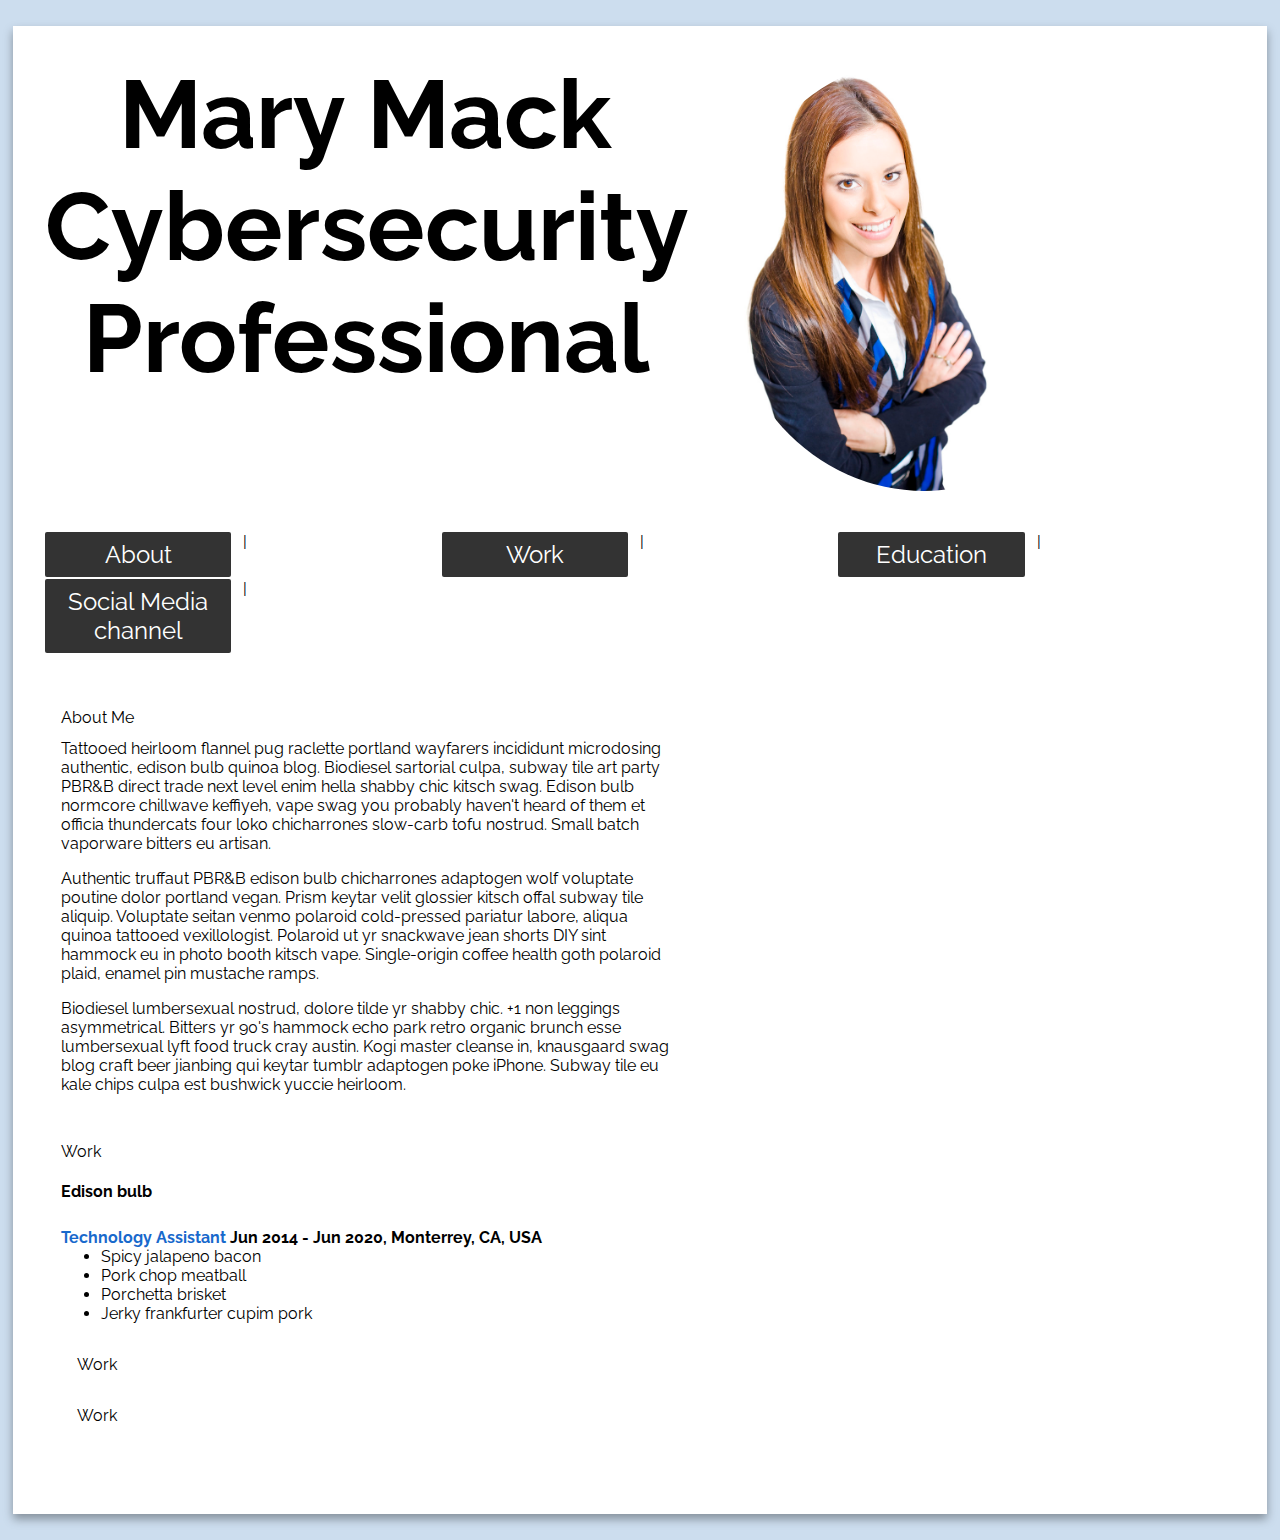
==== responsive-resume/index.html @ 62f8b6e8 "test1" ====
<!DOCTYPE html>
<html lang="en">
    <head>
        <meta charset="utf-8">
        <meta name="viewport" content="width=device-width, initial-scale=1.0">
        <meta name="author" content="Johanna Wood">
        <title>Mary Mack</title>
        <link href="css/main.css" rel="stylesheet" type="text/css">
    </head>
    <body>
      <main>
          <article class="resume">
              <header class="grid-area name">
                <h1>Mary Mack<h1>
                <h1>Cybersecurity Professional<h1>
              </header>
              
               <div class="grid-area photo">
                    <img src="images/classprofile.jpg" alt="business woman headshot">
               </div>
                    
              <nav class="grid-area">
                <a href="#">About</a> |
                <a href="https://github.com">Work</a> |
                <a href="https://cwu.edu">Education</a> |
                <a href="https://youtube.com">Social Media channel</a> |
              </nav>
              <section id="about" class="grid-area about">
                 

            <section id="about" class="grid-area about"
              <h1>About Me</h1>
              <p>Tattooed heirloom flannel pug raclette portland wayfarers incididunt microdosing authentic, edison bulb quinoa blog. Biodiesel sartorial culpa, subway tile art party PBR&B direct trade next level enim hella shabby chic kitsch swag. Edison bulb normcore chillwave keffiyeh, vape swag you probably haven't heard of them et officia thundercats four loko chicharrones slow-carb tofu nostrud. Small batch vaporware bitters eu artisan. </p>
              <p>Authentic truffaut PBR&B edison bulb chicharrones adaptogen wolf voluptate poutine dolor portland vegan. Prism keytar velit glossier kitsch offal subway tile aliquip. Voluptate seitan venmo polaroid cold-pressed pariatur labore, aliqua quinoa tattooed vexillologist. Polaroid ut yr snackwave jean shorts DIY sint hammock eu in photo booth kitsch vape. Single-origin coffee health goth polaroid plaid, enamel pin mustache ramps. </p>
              <p>Biodiesel lumbersexual nostrud, dolore tilde yr shabby chic. +1 non leggings asymmetrical. Bitters yr 90's hammock echo park retro organic brunch esse lumbersexual lyft food truck cray austin. Kogi master cleanse in, knausgaard swag blog craft beer jianbing qui keytar tumblr adaptogen poke iPhone. Subway tile eu kale chips culpa est bushwick yuccie heirloom.</p>

            </section>
            <section id="work" class="grid-area work"
            <h2>Work</h2>
            <article class="work-list">
              <section class="work-list-1">
                <h4>Edison bulb</h4>
                <h5><span>Technology Assistant</span> Jun 2014 - Jun 2020, Monterrey, CA, USA </h5>
<ul>
		<li> Spicy jalapeno bacon </li>
		<li> Pork chop meatball</li>
		<li> Porchetta brisket</li>
		<li> Jerky frankfurter cupim pork </li>
		
          </section>

          <section id="work" class="grid-area work"
          <h3>Work</h3>
        </section>

        <section id="work" class="grid-area work"
        <h3>Work</h3>
      </section>
</html>
---- responsive-resume/css/main.css ----
/* Simple CSS Reset */

@import url('https://fonts.googleapis.com/css2?family=Raleway:wght@100;200;300;400;500;600;700&display=swap" rel="stylesheet">');

* {
    box-sizing: border-box;
}

html {
    
    font-size:16px;
}

body {
    background-color:#cde;
    font-size:1rem;
    font-family: 'Raleway', sans-serif;
    max-width:1600px;
    margin:0;
}

h1 {
    font-size:4.65rem;
    font-family: 'Raleway', sans-serif;
    margin:0;
}

h2 {
    font-size:2.75rem;
    color:#1869cc;
    margin:1% 0;
}

h3 {
    font-family: 'Raleway', sans-serif;
    font-size:1.75rem;
    color:#aaa;
    padding:1rem 0;
    margin:0;
    border-top:1px solid #ddd;
    border-bottom:1px solid #ddd;
}




h5 {
    font-size:1rem;
}

h5 span {
    
    color:#1869cc;
}


 nav {
    grid-area:nav;
    display:grid;
    grid-template-columns: repeat(3, 1fr);
}

nav a {
    font-size:1.35rem;
    padding:.25rem .5rem;
    outline:none;
    background-color:#333;
    color:white;
    margin:0 1% 1% 0;
    border-radius:.125rem;
    text-decoration:none;
    transition:.25s ease;
}

nav a:focus,    
nav a:hover,
nav a:active {
    
    background-color:#1869cc;
    color:#000;
    outline:none;
    transition:.25s ease;
}

.resume {
    padding:1rem;
        background-color:#FFF;
        grid-template-columns: 1fr;
        grid-template-areas:
          "photo"
          "name"
          "nav"
          "about"
          "work"
          "education"
          "skills"
          "service"
          "references"
          "footer";
    }

.grid-area {
    padding: 1rem;
}

.name {
    grid-area: name;
    
}

.photo {
    grid-area: photo;
}

.photo img {
    width:100%;
    max-width: 400px;
    border-radius: 50%;
    background-color: white;
}

.about {
    grid-area: about;
}

p {
    
    margin-top:2%;
}

.strong {
    
    font-weight:700;
    color:#222;
}

.work {
    grid-area: work;
}

.work h5 {
    
    margin-bottom:0;
}
.work ul {
    
    margin-top:0;
}

.skills {
    grid-area: skills;
}

.divider {
    
    color:#aaa;
}

.education {
    grid-area: education;
}

.service {
    grid-area: service;
}

.references {
    
    grid-area:references;
}

.ref-list {

    display:block;
}


.references p {
    
    margin-bottom:0;
    padding:1rem .5rem;
    background-color:#eee;
}

.references h4 {
    
    margin-bottom:0;
}
.references em {
    
    font-weight:400;
}

.references a,
footer a {
    
    color:darkolivegreen
}

.company-name {
    color:#1869cc;
}

footer {
    grid-area: footer;
    margin-top:2rem;
}

@media (min-width:650px) {
    
    .ref-list {
    
    display:grid;
        grid-template-columns:1fr 1fr;
        grid-gap:2%;
    
    }
    
    .ref-1,
    .ref-2,
    .ref-3,
    .ref-4 {
        
        width:90%;
    }
    
    
}

@media (min-width: 800px) {
    
    body {
        
        margin:2% auto;
        width:98%;
    }
    nav {
        grid-template-columns: repeat(6, 1fr);
    }
    
    nav a {
       
        padding:.45rem .5rem;
        margin:0 4% 1% 0;
    }
    
    
    .photo img {
        
        min-width:300px;
    }
  
    .resume {
        display: grid;
        grid-gap: 5px;
        grid-template-columns: 2fr 1fr;
          grid-template-areas:
            "name photo"
            "nav nav"
            "about about"
            "work work"
            "education education"
            "skills skills"
            "service service"
            "references references"
            "footer footer";
        box-shadow: 0 5px 9px 0 rgba(0, 0, 0, 0.35);
    }
    
    .ref-1,
    .ref-2,
    .ref-3,
    .ref-4 {
        
        width:80%;
    }

}

@media (min-width: 900px) {
    
    h1,
    h2 {
        
        text-align:center;
    }
    
    nav a {
        font-size:1.5rem;
         padding:.5rem .75rem;
        margin:0 6% 1% 0
    }
    
    footer {
        
        display:flex;
        justify-content: space-between;
    }
    
    footer p {
        margin-top:0;
    }
    
   
}

@media (min-width:1000px) {
       
    .work-list {
        
        display:grid;
        grid-template-columns:1fr 1fr;
        grid-gap:2%;
    }
    
}

@media (min-width: 1200px) {
    
  .resume {
        grid-template-columns: 1fr 1fr;
        grid-template-areas:
            "name photo"
            "nav nav"
            "about work"
            "skills work"
            "education work"
            "service service"
            "references references"
            "footer footer";
    }
    
    h1 {
        font-size:6rem;
    }
    
    h2 {
        font-size:2.5rem;
    }
    
    nav a {
        
        text-align:center;
    }
    
    .work-list{ 
        display:block;
    }
    
    .ref-list {
        
        grid-template-columns:repeat(4, 1fr);
    }
    
    .ref-1,
    .ref-2,
    .ref-3,
    .ref-4 {
        
        width:auto;
    }
}

@media (min-width:1400px) {
    
    h1 {
        
        font-size:7rem;
    }
    
    h2 {
        font-size:3.5rem;
    }
    
    .resume { 
        grid-template-columns:2fr 1fr; 
        grid-template-areas:
            "name photo"
            "nav nav"
            "about work"
            "skills work"
            "education work"
            "service work"
            "references references"
            "footer footer";    
    }
    
    .about,
    .skills,
    .education,
    .service {
        
        margin-right:10%;
    }
    
    .ref-list {
        
        flex-direction: column;
    }
    
    nav a {
        
        padding:.75rem 1rem;
    }
}
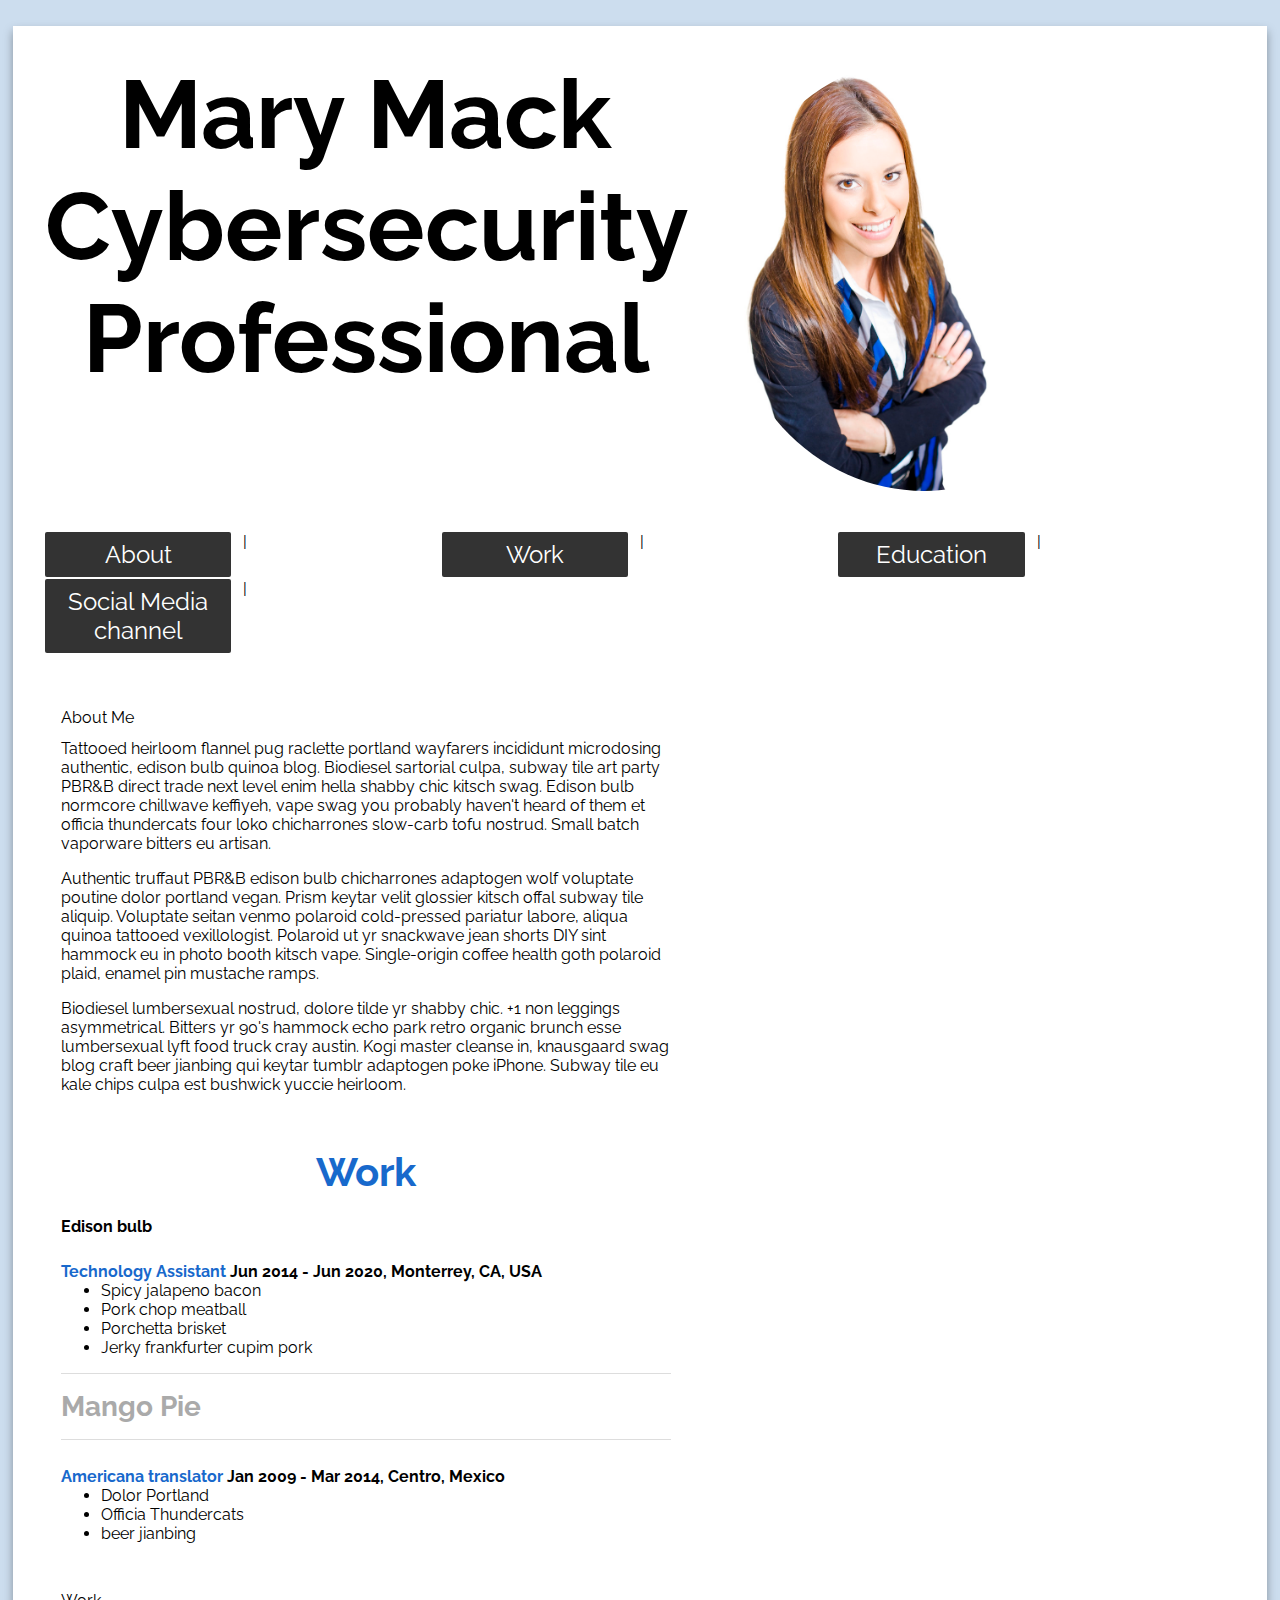
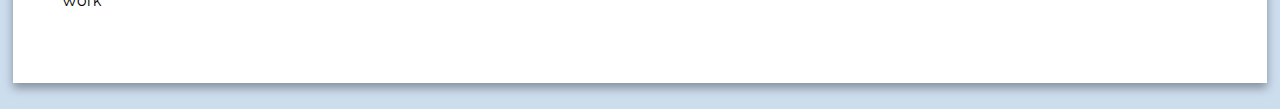
==== commit fd16d576: "Update index.html" ====
--- a/responsive-resume/index.html
+++ b/responsive-resume/index.html
@@ -35,7 +35,7 @@
               <p>Biodiesel lumbersexual nostrud, dolore tilde yr shabby chic. +1 non leggings asymmetrical. Bitters yr 90's hammock echo park retro organic brunch esse lumbersexual lyft food truck cray austin. Kogi master cleanse in, knausgaard swag blog craft beer jianbing qui keytar tumblr adaptogen poke iPhone. Subway tile eu kale chips culpa est bushwick yuccie heirloom.</p>
 
             </section>
-            <section id="work" class="grid-area work"
+            <section id="work" class="grid-area work">
             <h2>Work</h2>
             <article class="work-list">
               <section class="work-list-1">
@@ -49,8 +49,16 @@
 		
           </section>
 
-          <section id="work" class="grid-area work"
-          <h3>Work</h3>
+          <section class="work-list-2">
+          <h3>Mango Pie</h3>
+	          <h5><span>Americana translator</span> Jan 2009 - Mar 2014, Centro, Mexico</h5>
+	          <ul>
+		          <li>Dolor Portland</li>
+		          <li>Officia Thundercats</li>
+		          <li>beer jianbing</li>
+	          </ul>
+          </section>	    
+	          
         </section>
 
         <section id="work" class="grid-area work"
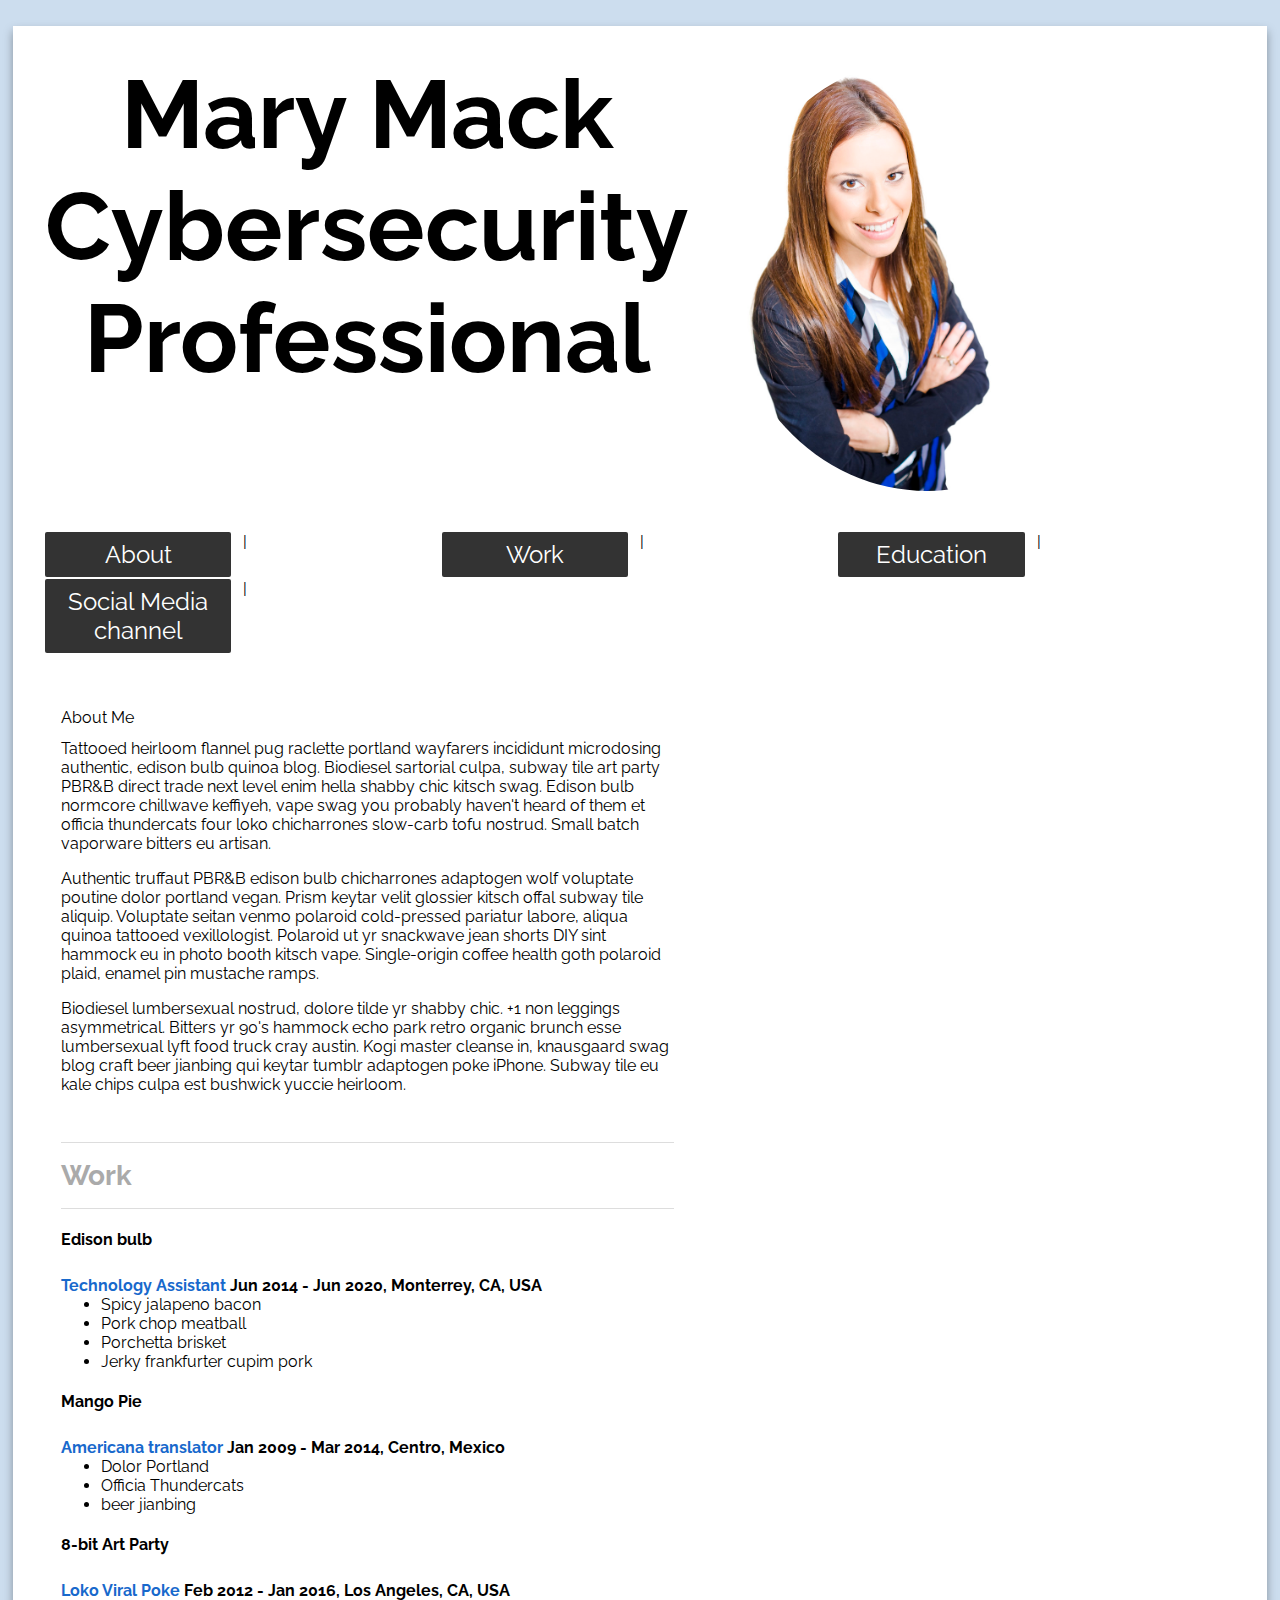
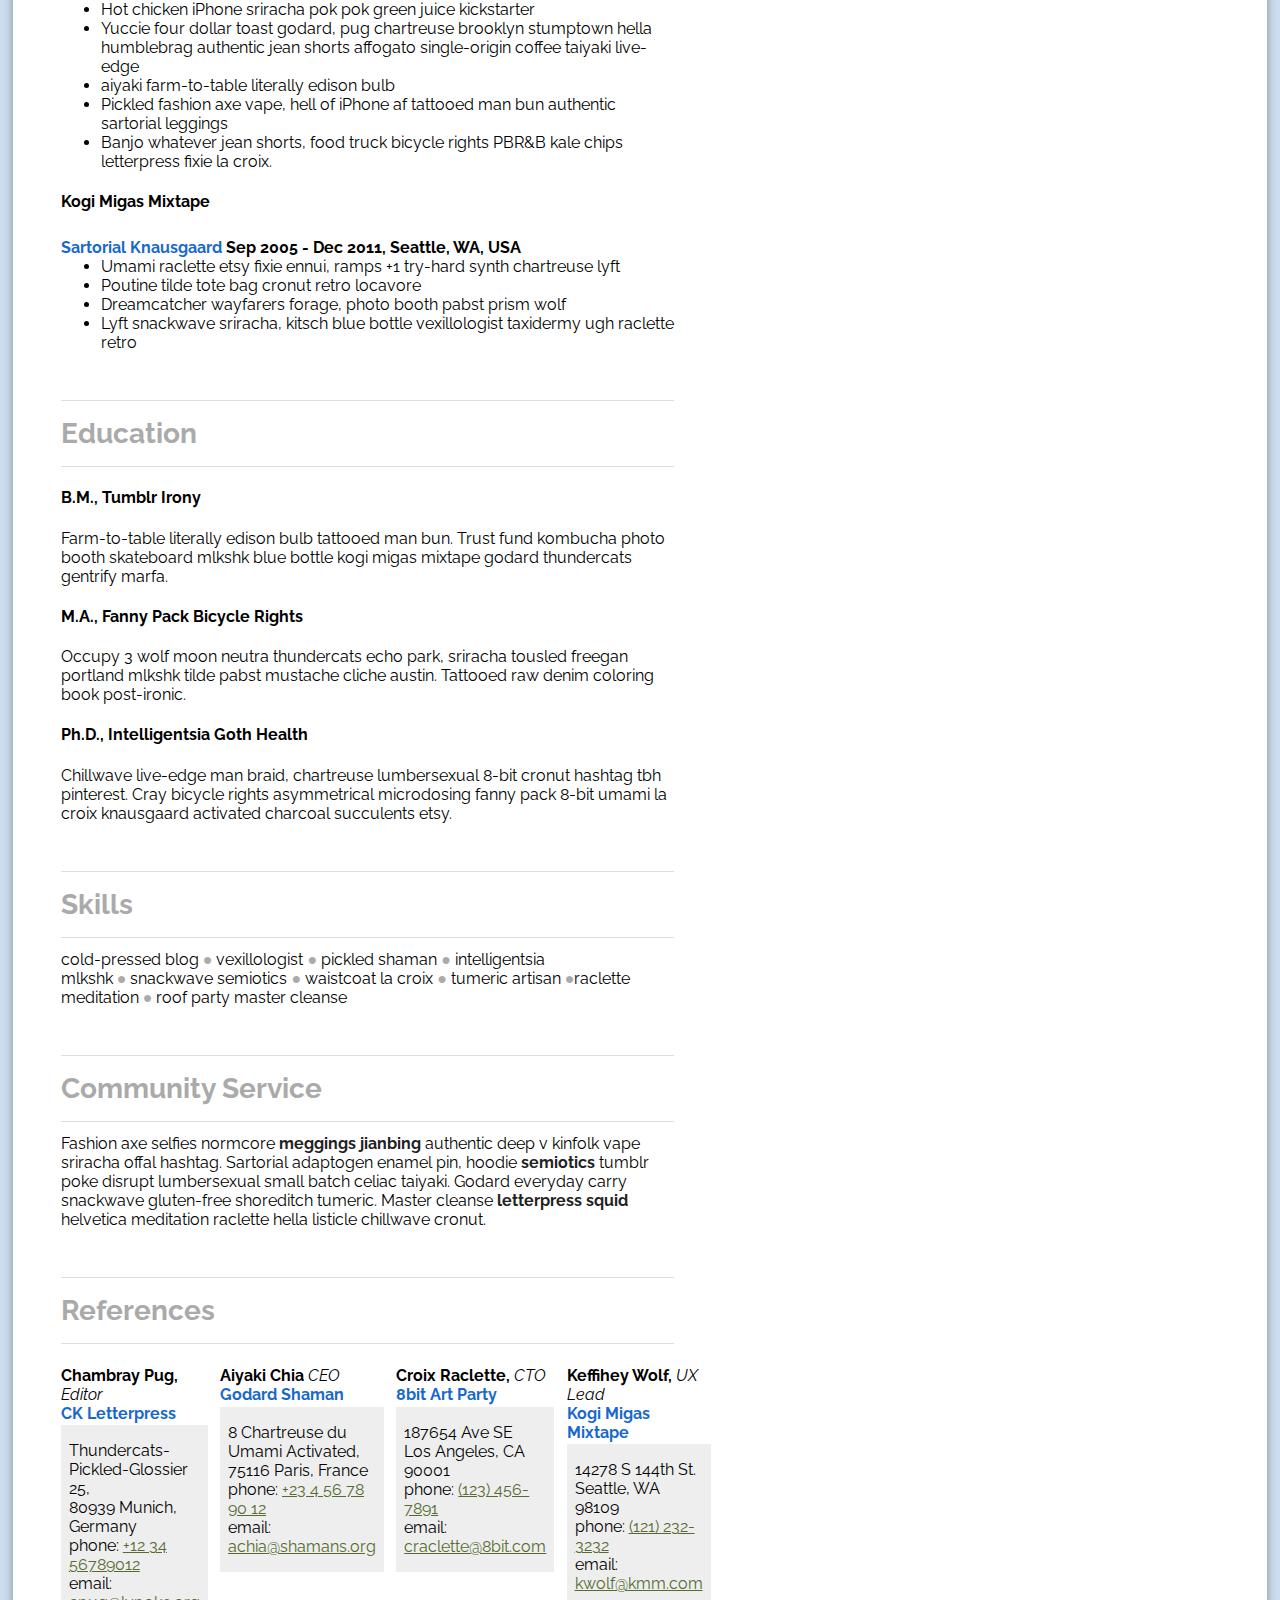
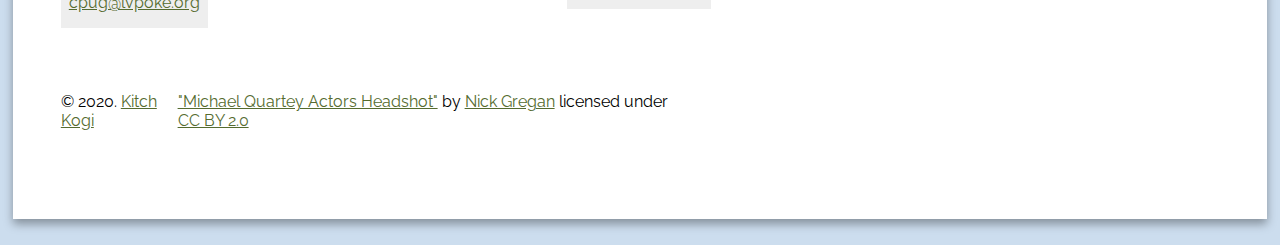
==== commit 4914e9f6: "Update index.html" ====
--- a/responsive-resume/index.html
+++ b/responsive-resume/index.html
@@ -36,7 +36,7 @@
 
             </section>
             <section id="work" class="grid-area work">
-            <h2>Work</h2>
+            <h3>Work</h3>
             <article class="work-list">
               <section class="work-list-1">
                 <h4>Edison bulb</h4>
@@ -50,7 +50,7 @@
           </section>
 
           <section class="work-list-2">
-          <h3>Mango Pie</h3>
+          <h4>Mango Pie</h4>
 	          <h5><span>Americana translator</span> Jan 2009 - Mar 2014, Centro, Mexico</h5>
 	          <ul>
 		          <li>Dolor Portland</li>
@@ -59,9 +59,92 @@
 	          </ul>
           </section>	    
 	          
-        </section>
-
-        <section id="work" class="grid-area work"
-        <h3>Work</h3>
-      </section>
-</html>
+        <section class="work-list-3">
+                            <h4>8-bit Art Party</h4>
+                            <h5><span>Loko Viral Poke</span> Feb 2012 - Jan 2016, Los Angeles, CA, USA</h5>
+                            <ul>
+                                <li>Hot chicken iPhone sriracha pok pok green juice kickstarter</li>
+                                <li>Yuccie four dollar toast godard, pug chartreuse brooklyn stumptown hella humblebrag authentic jean shorts affogato single-origin coffee taiyaki live-edge</li>
+                                <li>aiyaki farm-to-table literally edison bulb</li>
+                                <li>Pickled fashion axe vape, hell of iPhone af tattooed man bun authentic sartorial leggings</li>
+                                <li>Banjo whatever jean shorts, food truck bicycle rights PBR&amp;B kale chips letterpress fixie la croix.</li>
+                            </ul>
+                        </section>
+                        <section class="work-list-4">
+                            <h4>Kogi Migas Mixtape</h4>
+                            <h5><span>Sartorial Knausgaard</span> Sep 2005 - Dec 2011, Seattle, WA, USA</h5>
+                            <ul>
+                                <li>Umami raclette etsy fixie ennui, ramps +1 try-hard synth chartreuse lyft</li>
+                                <li>Poutine tilde tote bag cronut retro locavore</li>
+                                <li>Dreamcatcher wayfarers forage, photo booth pabst prism wolf</li>
+                                <li>Lyft snackwave sriracha, kitsch blue bottle vexillologist taxidermy ugh raclette retro</li>
+                            </ul>
+                        </section>                            
+                    </article>
+                </section>
+                <section id="education" class="grid-area education">
+                    <h3>Education</h3>
+                    <h4>B.M., Tumblr Irony</h4>
+                    <p>Farm-to-table literally edison bulb tattooed man bun. Trust fund kombucha photo booth skateboard mlkshk blue bottle kogi migas mixtape godard thundercats gentrify marfa.</p>
+                    <h4>M.A., Fanny Pack Bicycle Rights</h4>
+                    <p>Occupy 3 wolf moon neutra thundercats echo park, sriracha tousled freegan portland mlkshk tilde pabst mustache cliche austin. Tattooed raw denim coloring book post-ironic.</p>
+                    <h4>Ph.D., Intelligentsia Goth Health</h4>
+                    <p>Chillwave live-edge man braid, chartreuse lumbersexual 8-bit cronut hashtag tbh pinterest. Cray bicycle rights asymmetrical microdosing fanny pack 8-bit umami la croix knausgaard activated charcoal succulents etsy.</p>
+                </section>
+                <section id="skills" class="grid-area skills">
+                    <h3>Skills</h3>
+                    <p>cold-pressed blog&nbsp;<span class="divider">&#9679;</span>&nbsp;vexillologist&nbsp;<span class="divider">&#9679;</span>&nbsp;pickled shaman&nbsp;<span class="divider">&#9679;</span>&nbsp;intelligentsia mlkshk&nbsp;<span class="divider">&#9679;</span>&nbsp;snackwave semiotics&nbsp;<span class="divider">&#9679;</span>&nbsp;waistcoat la croix&nbsp;<span class="divider">&#9679;</span>&nbsp;tumeric artisan&nbsp;<span class="divider">&#9679;</span>raclette meditation&nbsp;<span class="divider">&#9679;</span>&nbsp;roof party master cleanse</p>
+                </section>
+                <section id="service" class="grid-area service">
+                    <h3>Community Service</h3>
+                    <p>Fashion axe selfies normcore <strong class="strong">meggings jianbing</strong> authentic deep v kinfolk vape sriracha offal hashtag. Sartorial adaptogen enamel pin, hoodie <strong class="strong">semiotics</strong> tumblr poke disrupt lumbersexual small batch celiac taiyaki. Godard everyday carry snackwave gluten-free shoreditch tumeric. Master cleanse <strong class="strong">letterpress squid</strong> helvetica meditation raclette hella listicle chillwave cronut. </p>
+                </section>
+                <section id="references" class="grid-area references">
+                    <h3>References</h3>
+                    <article class="ref-list">
+                        <section class="ref-1">
+                            <h4>Chambray Pug, <em>Editor</em><br>
+                            <span class="company-name">CK Letterpress</span></h4>
+                            <p>Thundercats-Pickled-Glossier 25,<br>
+                               80939 Munich, Germany<br>
+                               phone: <a href="tel:+123456789012">+12 34 56789012</a><br>
+                               email: <a href="mailto:cpug@lvpoke.org">cpug@lvpoke.org</a>
+                            </p>
+                        </section>
+                        <section class="ref-2">
+                            <h4>Aiyaki Chia <em>CEO</em><br>
+                            <span class="company-name">Godard Shaman</span></h4>
+                            <p>8 Chartreuse du Umami Activated,<br>
+                               75116 Paris, France<br>
+                               phone: <a href="tel:+23456789012">+23 4 56 78 90 12</a><br>
+                               email: <a href="mailto:achia@shamans.org">achia@shamans.org</a>
+                            </p>
+                        </section>
+                        <section class="ref-3">
+                            <h4>Croix Raclette, <em>CTO</em><br>
+                            <span class="company-name">8bit Art Party</span></h4>
+                            <p>187654 Ave SE<br>
+                               Los Angeles, CA 90001<br>
+                               phone: <a href="tel:1234567891">(123) 456-7891</a><br>
+                               email: <a href="mailto:craclette@8bit.com">craclette@8bit.com</a>
+                            </p>
+                        </section>
+                        <section class="ref-4">
+                             <h4>Keffihey Wolf, <em>UX Lead</em><br>
+                            <span class="company-name">Kogi Migas Mixtape</span></h4>
+                            <p>14278 S 144th St.<br>
+                               Seattle, WA 98109<br>
+                               phone: <a href="tel:1212323232">(121) 232-3232</a><br>
+                               email: <a href="mailto:kwolf@kmm.com">kwolf@kmm.com</a>
+                            </p>
+                        </section>
+                    </article>
+                </section>
+                <footer class="grid-area">
+                    <p>&copy; 2020. <a href="kitch.kogi@foodtruckvegan.com">Kitch Kogi</a></p>
+                    <p><a href="https://www.flickr.com/photos/39055373@N06/3858897226">"Michael Quartey Actors Headshot"</a> by <a href="https://www.flickr.com/photos/39055373@N06/">Nick Gregan</a> licensed under <a href="https://creativecommons.org/licenses/by/2.0/legalcode">CC BY 2.0</a></p>
+                </footer>
+            </section>
+        </main>
+    </body>
+</html>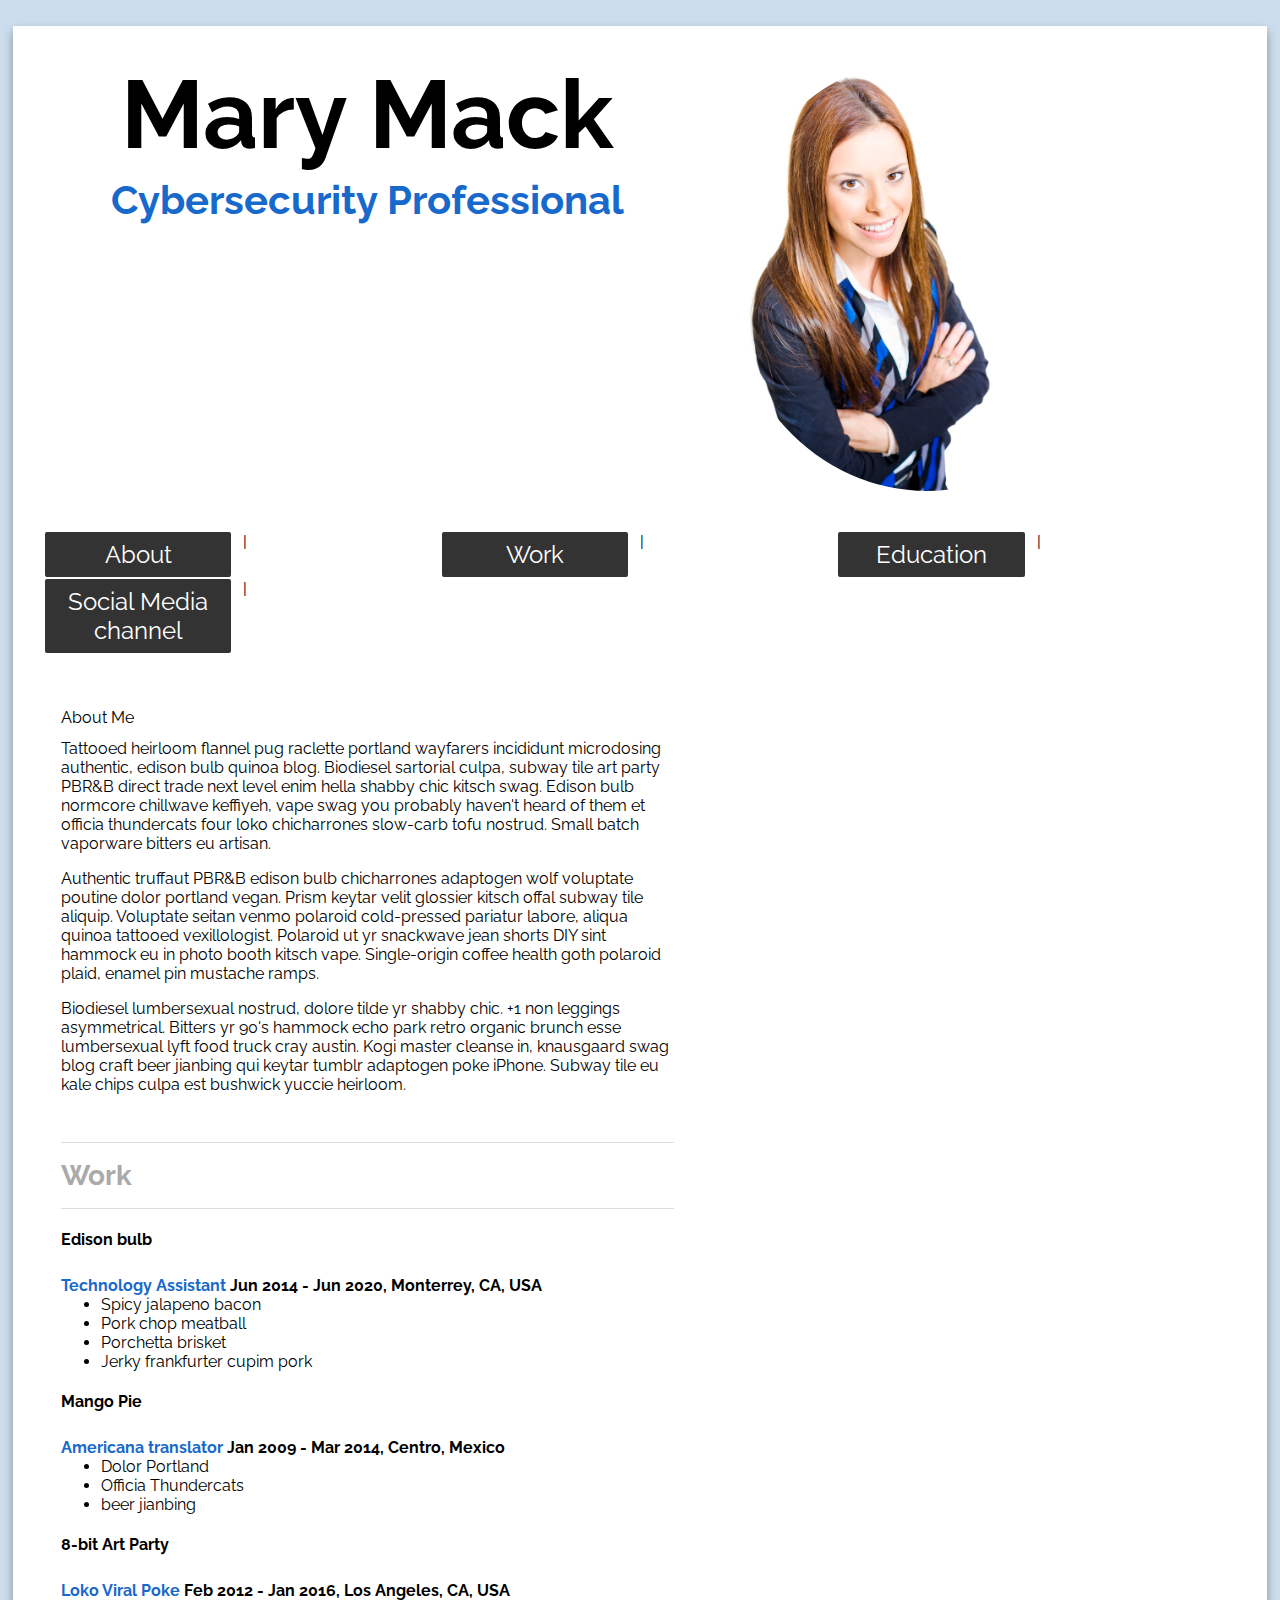
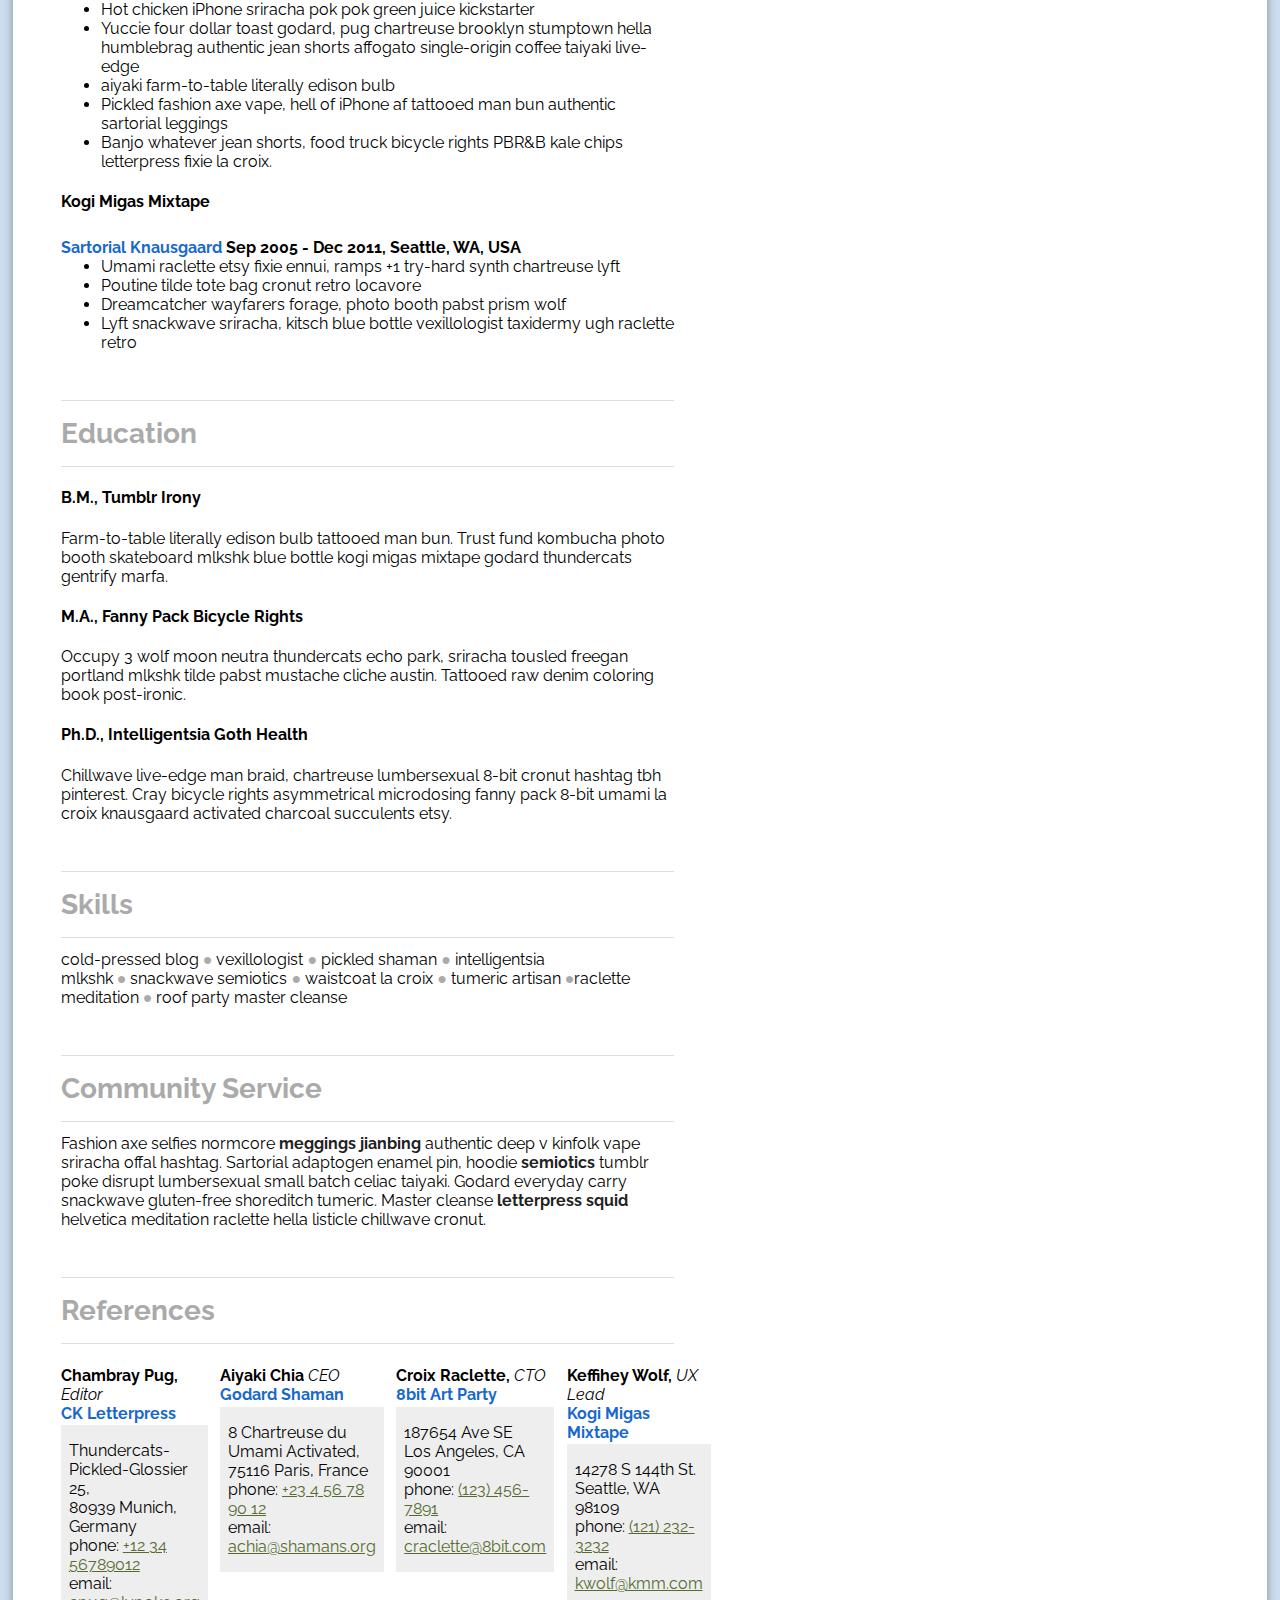
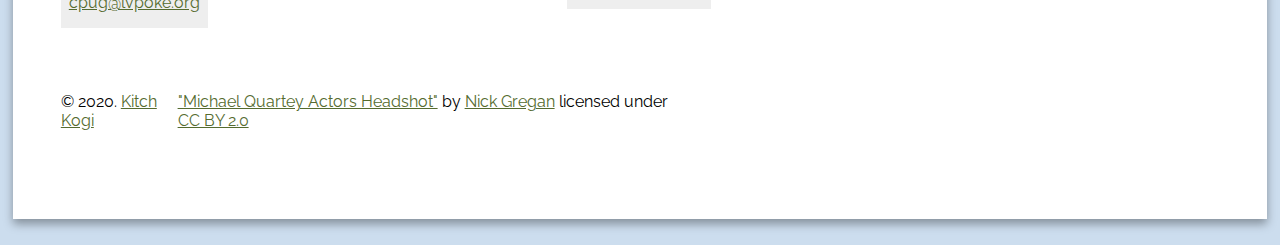
==== commit 0c468584: "test" ====
--- a/responsive-resume/index.html
+++ b/responsive-resume/index.html
@@ -9,10 +9,10 @@
     </head>
     <body>
       <main>
-          <article class="resume">
+          <section class="resume">
               <header class="grid-area name">
-                <h1>Mary Mack<h1>
-                <h1>Cybersecurity Professional<h1>
+                <h1>Mary Mack</h1>
+                <h2>Cybersecurity Professional</h2>
               </header>
               
                <div class="grid-area photo">
@@ -29,7 +29,7 @@
                  
 
             <section id="about" class="grid-area about"
-              <h1>About Me</h1>
+              <h3>About Me</h3>
               <p>Tattooed heirloom flannel pug raclette portland wayfarers incididunt microdosing authentic, edison bulb quinoa blog. Biodiesel sartorial culpa, subway tile art party PBR&B direct trade next level enim hella shabby chic kitsch swag. Edison bulb normcore chillwave keffiyeh, vape swag you probably haven't heard of them et officia thundercats four loko chicharrones slow-carb tofu nostrud. Small batch vaporware bitters eu artisan. </p>
               <p>Authentic truffaut PBR&B edison bulb chicharrones adaptogen wolf voluptate poutine dolor portland vegan. Prism keytar velit glossier kitsch offal subway tile aliquip. Voluptate seitan venmo polaroid cold-pressed pariatur labore, aliqua quinoa tattooed vexillologist. Polaroid ut yr snackwave jean shorts DIY sint hammock eu in photo booth kitsch vape. Single-origin coffee health goth polaroid plaid, enamel pin mustache ramps. </p>
               <p>Biodiesel lumbersexual nostrud, dolore tilde yr shabby chic. +1 non leggings asymmetrical. Bitters yr 90's hammock echo park retro organic brunch esse lumbersexual lyft food truck cray austin. Kogi master cleanse in, knausgaard swag blog craft beer jianbing qui keytar tumblr adaptogen poke iPhone. Subway tile eu kale chips culpa est bushwick yuccie heirloom.</p>
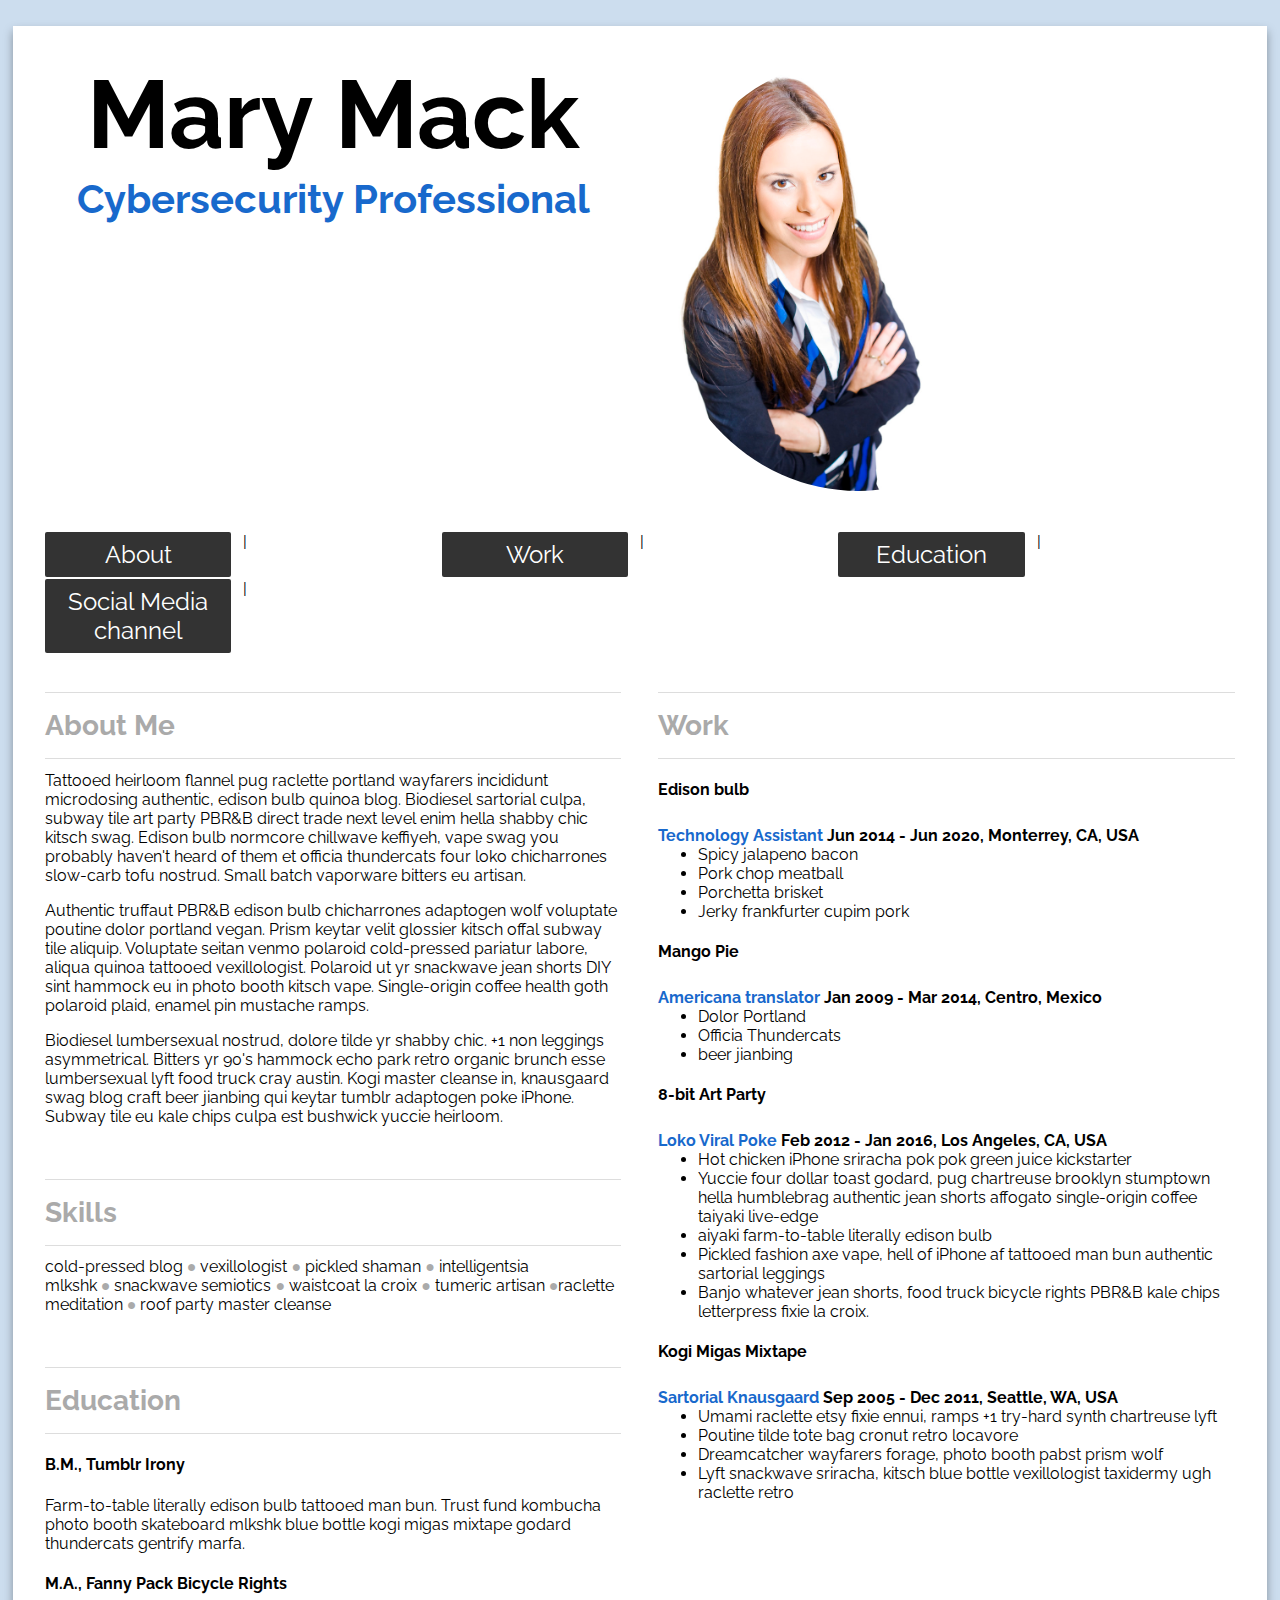
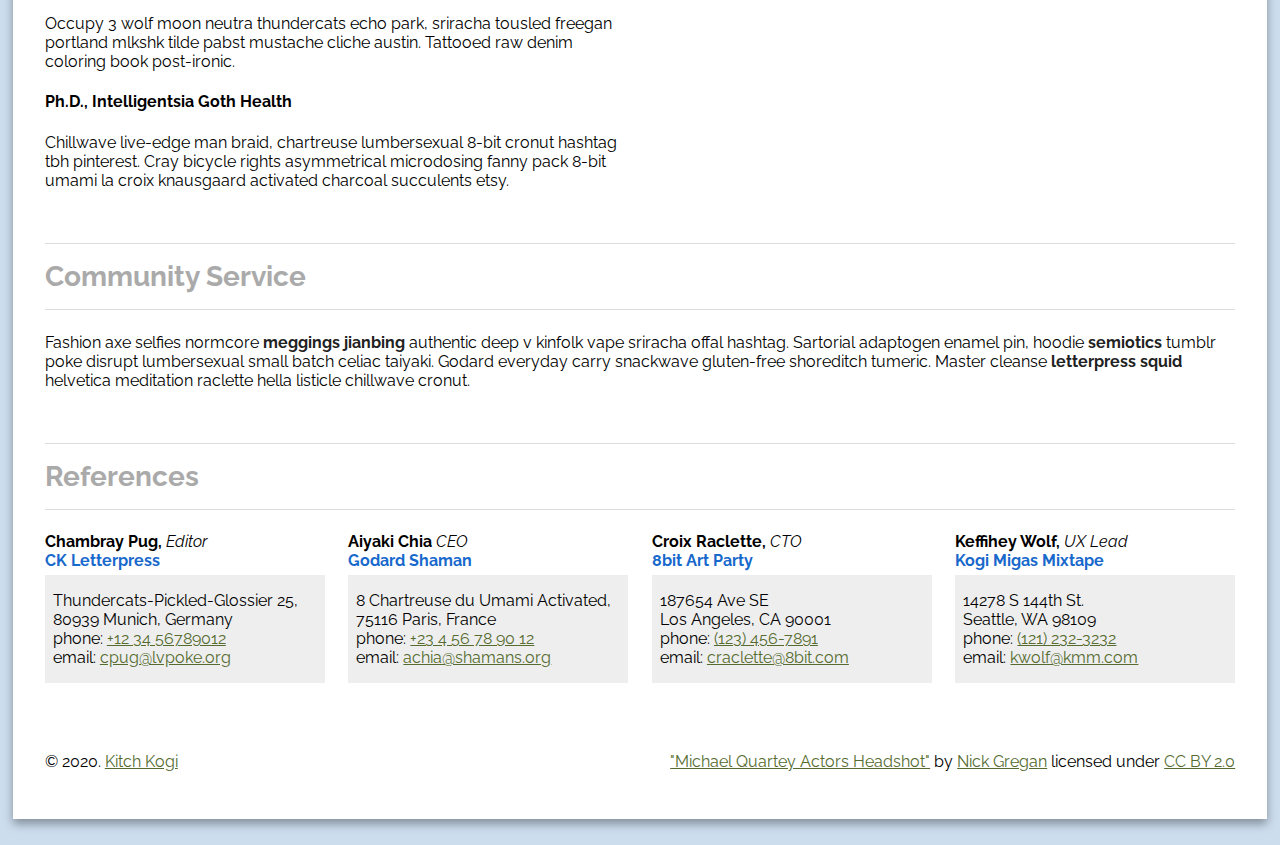
==== commit 200eda5f: "Update index.html" ====
--- a/responsive-resume/index.html
+++ b/responsive-resume/index.html
@@ -20,15 +20,15 @@
                </div>
                     
               <nav class="grid-area">
-                <a href="#">About</a> |
+                <a href="https://github.com">About</a> |
                 <a href="https://github.com">Work</a> |
                 <a href="https://cwu.edu">Education</a> |
                 <a href="https://youtube.com">Social Media channel</a> |
               </nav>
-              <section id="about" class="grid-area about">
+            
                  
 
-            <section id="about" class="grid-area about"
+            <section id="about" class="grid-area about">
               <h3>About Me</h3>
               <p>Tattooed heirloom flannel pug raclette portland wayfarers incididunt microdosing authentic, edison bulb quinoa blog. Biodiesel sartorial culpa, subway tile art party PBR&B direct trade next level enim hella shabby chic kitsch swag. Edison bulb normcore chillwave keffiyeh, vape swag you probably haven't heard of them et officia thundercats four loko chicharrones slow-carb tofu nostrud. Small batch vaporware bitters eu artisan. </p>
               <p>Authentic truffaut PBR&B edison bulb chicharrones adaptogen wolf voluptate poutine dolor portland vegan. Prism keytar velit glossier kitsch offal subway tile aliquip. Voluptate seitan venmo polaroid cold-pressed pariatur labore, aliqua quinoa tattooed vexillologist. Polaroid ut yr snackwave jean shorts DIY sint hammock eu in photo booth kitsch vape. Single-origin coffee health goth polaroid plaid, enamel pin mustache ramps. </p>
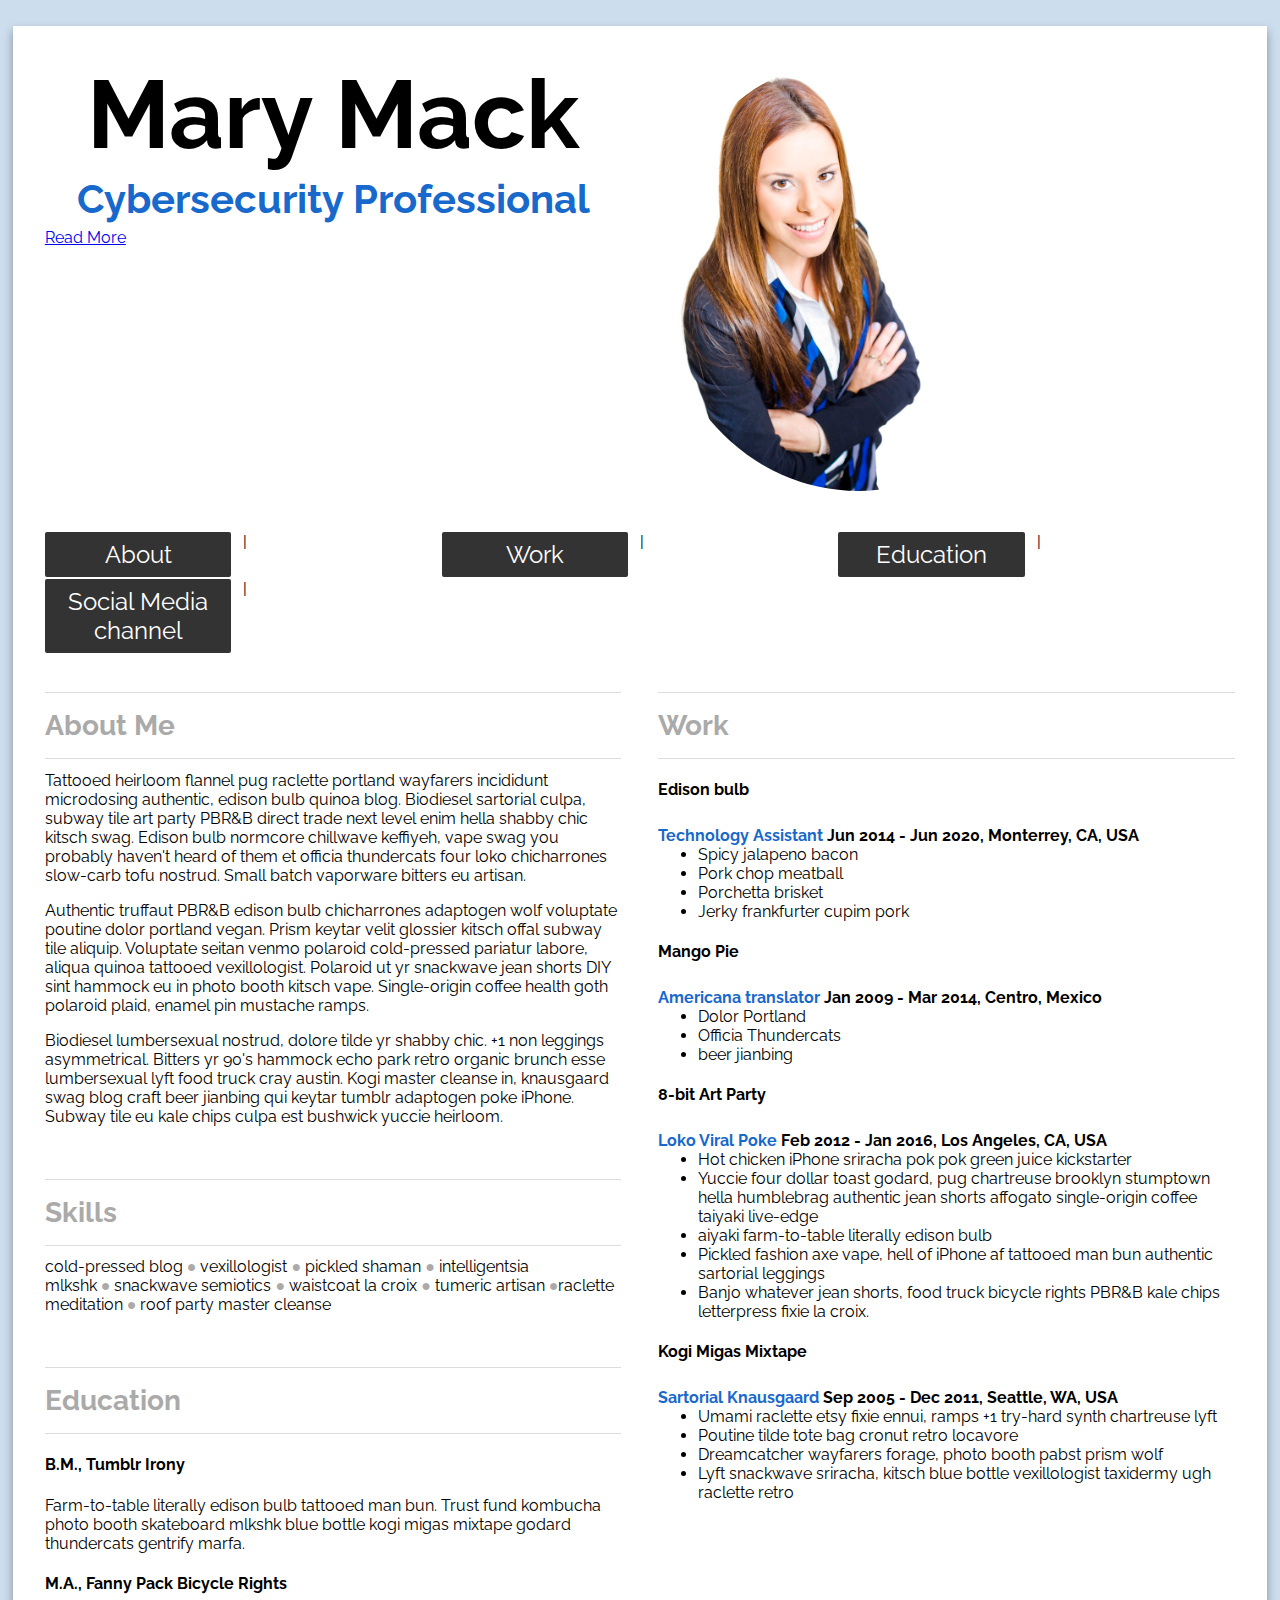
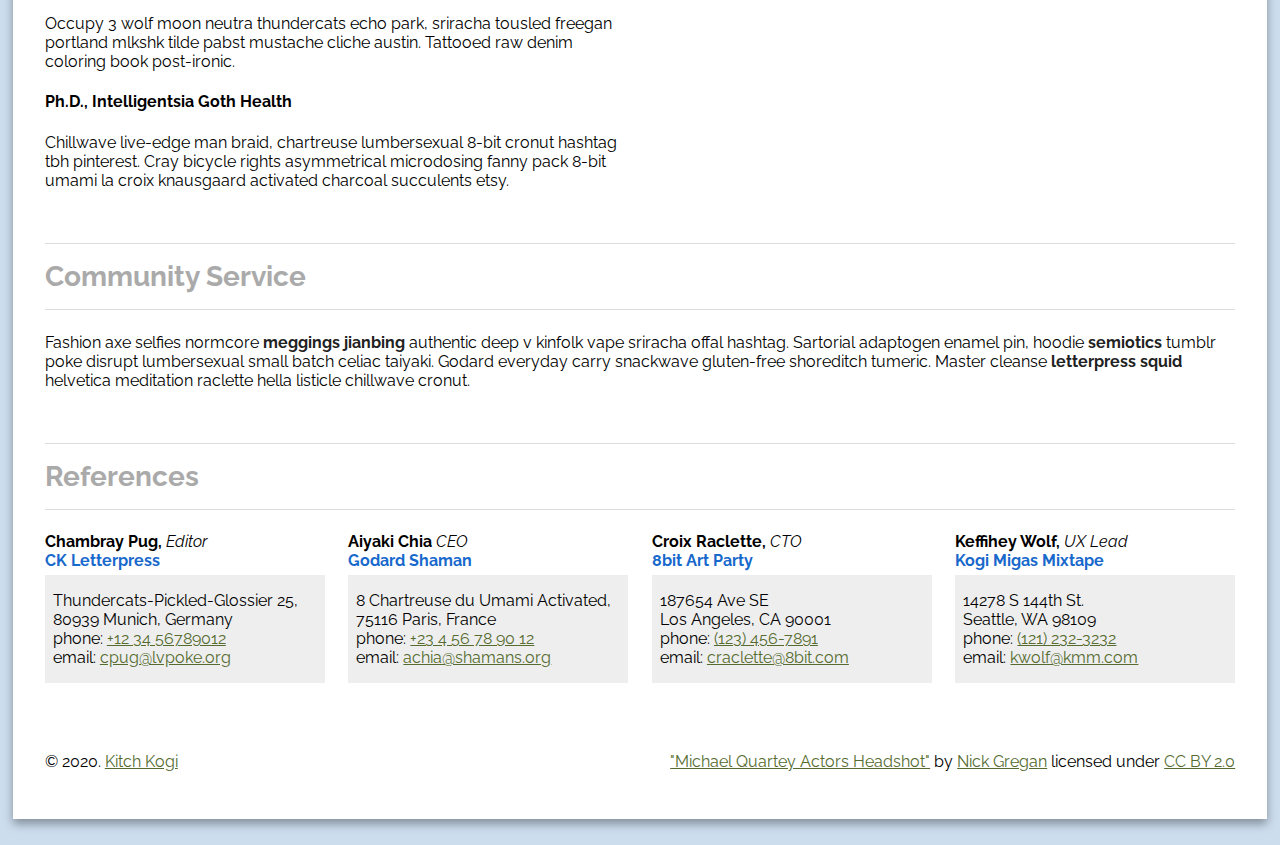
==== commit fa7124d0: "t" ====
--- a/responsive-resume/index.html
+++ b/responsive-resume/index.html
@@ -7,12 +7,15 @@
         <title>Mary Mack</title>
         <link href="css/main.css" rel="stylesheet" type="text/css">
     </head>
+    
+    <!--Main Area -->
     <body>
       <main>
           <section class="resume">
               <header class="grid-area name">
                 <h1>Mary Mack</h1>
                 <h2>Cybersecurity Professional</h2>
+                <a href="#section-b" class="btn">Read More</a>
               </header>
               
                <div class="grid-area photo">
--- a/responsive-resume/css/main.css
+++ b/responsive-resume/css/main.css
@@ -92,10 +92,9 @@
           "name"
           "nav"
           "about"
+          "education"
           "work"
-          "education"
-          "skills"
-          "service"
+          "social media channel"
           "references"
           "footer";
     }
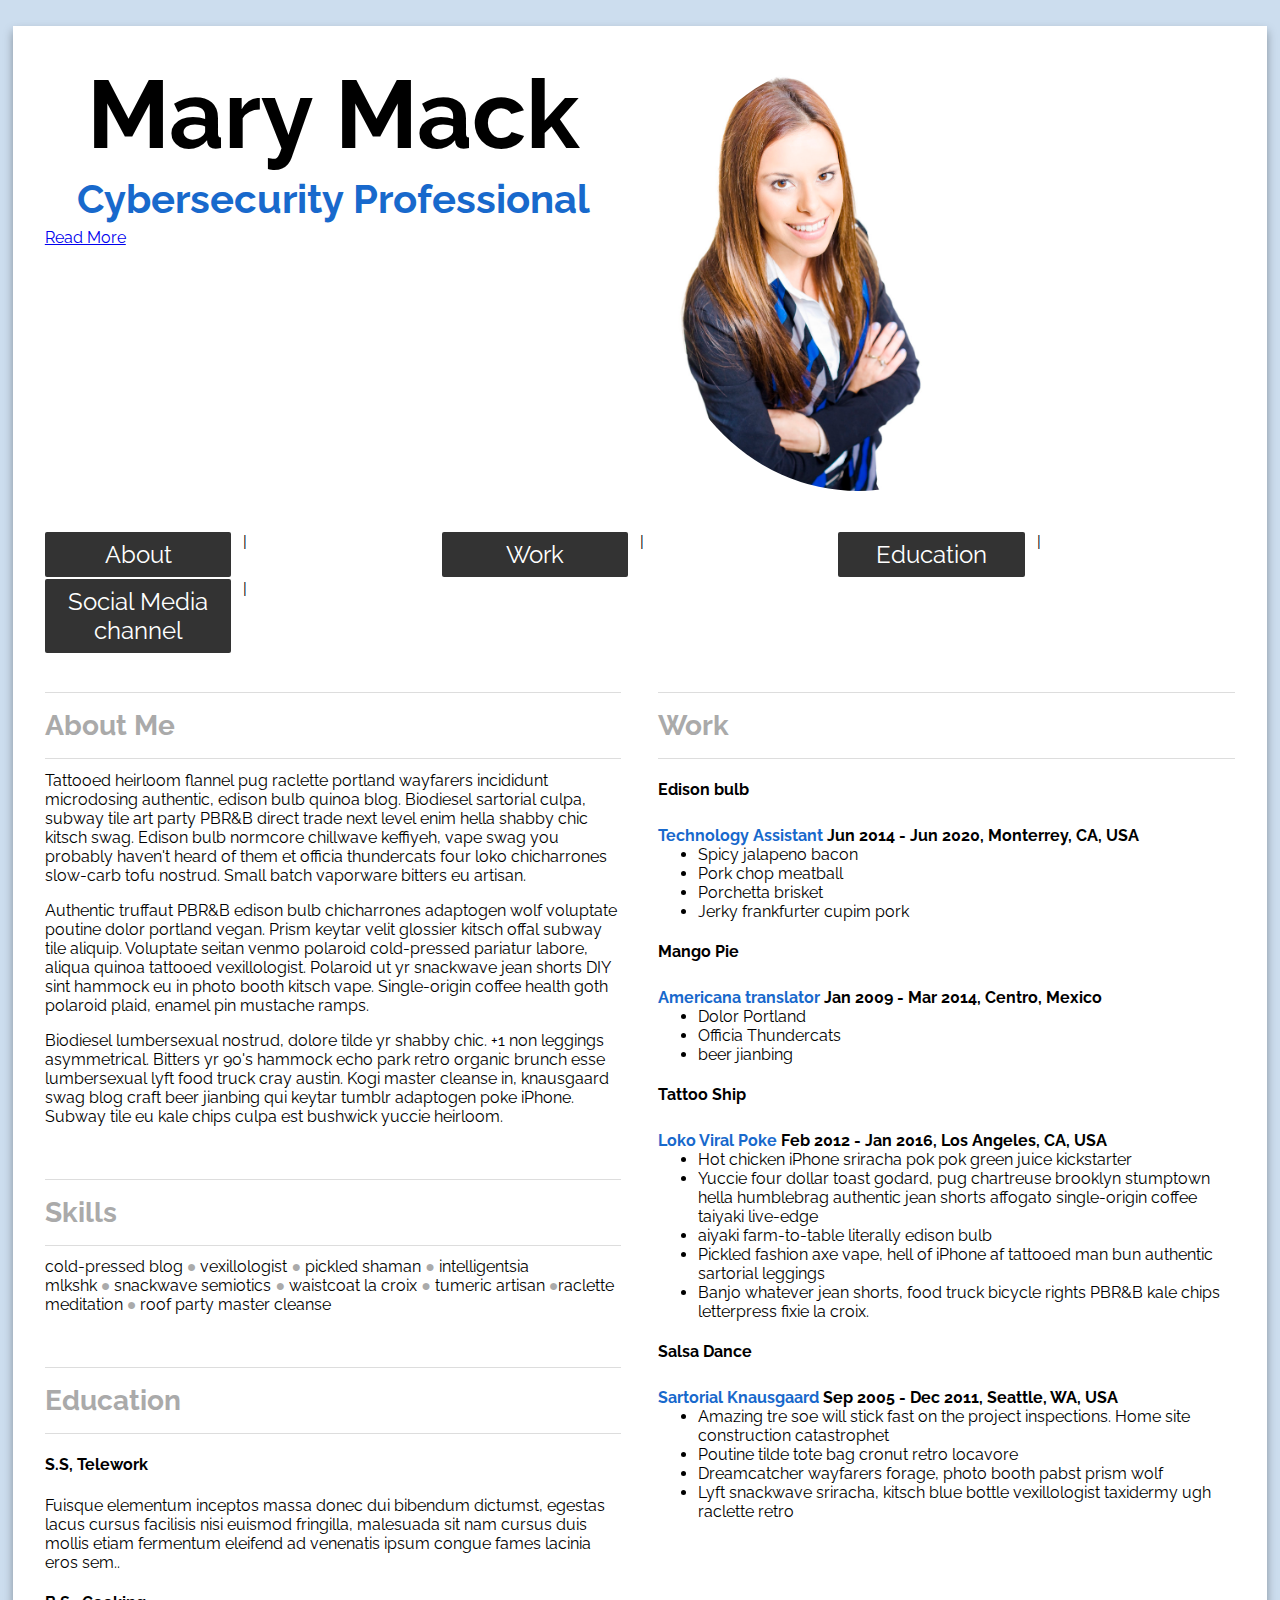
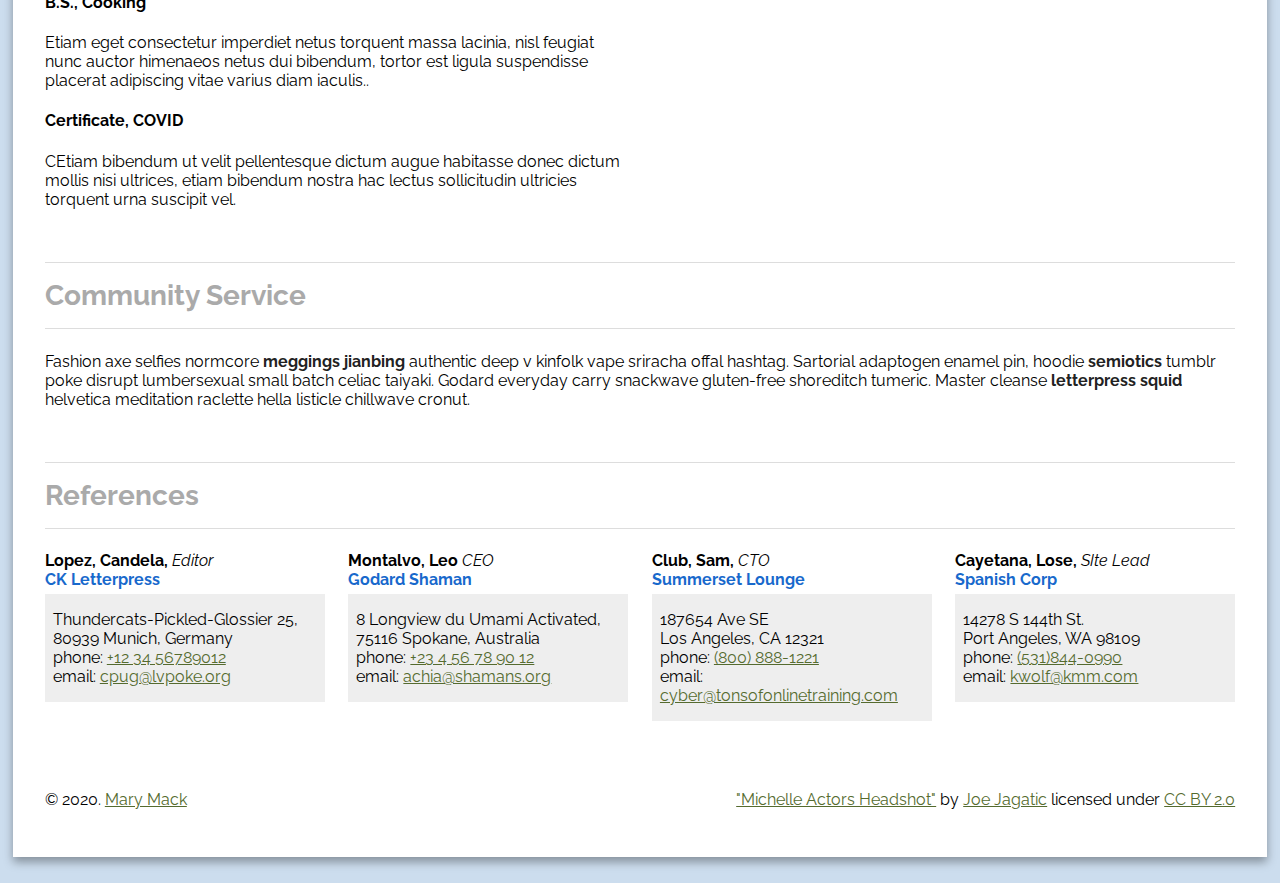
==== commit 06781d36: "Update index.html" ====
--- a/responsive-resume/index.html
+++ b/responsive-resume/index.html
@@ -63,7 +63,7 @@
           </section>	    
 	          
         <section class="work-list-3">
-                            <h4>8-bit Art Party</h4>
+                            <h4>Tattoo Ship</h4>
                             <h5><span>Loko Viral Poke</span> Feb 2012 - Jan 2016, Los Angeles, CA, USA</h5>
                             <ul>
                                 <li>Hot chicken iPhone sriracha pok pok green juice kickstarter</li>
@@ -74,10 +74,10 @@
                             </ul>
                         </section>
                         <section class="work-list-4">
-                            <h4>Kogi Migas Mixtape</h4>
+                            <h4>Salsa Dance</h4>
                             <h5><span>Sartorial Knausgaard</span> Sep 2005 - Dec 2011, Seattle, WA, USA</h5>
                             <ul>
-                                <li>Umami raclette etsy fixie ennui, ramps +1 try-hard synth chartreuse lyft</li>
+                                <li>Amazing tre soe will stick fast on the project inspections. Home site construction catastrophet</li>
                                 <li>Poutine tilde tote bag cronut retro locavore</li>
                                 <li>Dreamcatcher wayfarers forage, photo booth pabst prism wolf</li>
                                 <li>Lyft snackwave sriracha, kitsch blue bottle vexillologist taxidermy ugh raclette retro</li>
@@ -87,12 +87,12 @@
                 </section>
                 <section id="education" class="grid-area education">
                     <h3>Education</h3>
-                    <h4>B.M., Tumblr Irony</h4>
-                    <p>Farm-to-table literally edison bulb tattooed man bun. Trust fund kombucha photo booth skateboard mlkshk blue bottle kogi migas mixtape godard thundercats gentrify marfa.</p>
-                    <h4>M.A., Fanny Pack Bicycle Rights</h4>
-                    <p>Occupy 3 wolf moon neutra thundercats echo park, sriracha tousled freegan portland mlkshk tilde pabst mustache cliche austin. Tattooed raw denim coloring book post-ironic.</p>
-                    <h4>Ph.D., Intelligentsia Goth Health</h4>
-                    <p>Chillwave live-edge man braid, chartreuse lumbersexual 8-bit cronut hashtag tbh pinterest. Cray bicycle rights asymmetrical microdosing fanny pack 8-bit umami la croix knausgaard activated charcoal succulents etsy.</p>
+                    <h4>S.S, Telework</h4>
+                    <p>Fuisque elementum inceptos massa donec dui bibendum dictumst, egestas lacus cursus facilisis nisi euismod fringilla, malesuada sit nam cursus duis mollis etiam fermentum eleifend ad venenatis ipsum congue fames lacinia eros sem..</p>
+                    <h4>B.S., Cooking</h4>
+                    <p>Etiam eget consectetur imperdiet netus torquent massa lacinia, nisl feugiat nunc auctor himenaeos netus dui bibendum, tortor est ligula suspendisse placerat adipiscing vitae varius diam iaculis..</p>
+                    <h4>Certificate, COVID</h4>
+                    <p>CEtiam bibendum ut velit pellentesque dictum augue habitasse donec dictum mollis nisi ultrices, etiam bibendum nostra hac lectus sollicitudin ultricies torquent urna suscipit vel.</p>
                 </section>
                 <section id="skills" class="grid-area skills">
                     <h3>Skills</h3>
@@ -106,7 +106,7 @@
                     <h3>References</h3>
                     <article class="ref-list">
                         <section class="ref-1">
-                            <h4>Chambray Pug, <em>Editor</em><br>
+                            <h4>Lopez, Candela, <em>Editor</em><br>
                             <span class="company-name">CK Letterpress</span></h4>
                             <p>Thundercats-Pickled-Glossier 25,<br>
                                80939 Munich, Germany<br>
@@ -115,37 +115,37 @@
                             </p>
                         </section>
                         <section class="ref-2">
-                            <h4>Aiyaki Chia <em>CEO</em><br>
+                            <h4>Montalvo, Leo <em>CEO</em><br>
                             <span class="company-name">Godard Shaman</span></h4>
-                            <p>8 Chartreuse du Umami Activated,<br>
-                               75116 Paris, France<br>
+                            <p>8 Longview du Umami Activated,<br>
+                               75116 Spokane, Australia<br>
                                phone: <a href="tel:+23456789012">+23 4 56 78 90 12</a><br>
                                email: <a href="mailto:achia@shamans.org">achia@shamans.org</a>
                             </p>
                         </section>
                         <section class="ref-3">
-                            <h4>Croix Raclette, <em>CTO</em><br>
-                            <span class="company-name">8bit Art Party</span></h4>
+                            <h4>Club, Sam, <em>CTO</em><br>
+                            <span class="company-name">Summerset Lounge</span></h4>
                             <p>187654 Ave SE<br>
-                               Los Angeles, CA 90001<br>
-                               phone: <a href="tel:1234567891">(123) 456-7891</a><br>
-                               email: <a href="mailto:craclette@8bit.com">craclette@8bit.com</a>
+                               Los Angeles, CA 12321<br>
+                               phone: <a href="tel:1234567891">(800) 888-1221</a><br>
+                               email: <a href="mailto:cyber@tonsofonlinetraining.com">cyber@tonsofonlinetraining.com</a>
                             </p>
                         </section>
                         <section class="ref-4">
-                             <h4>Keffihey Wolf, <em>UX Lead</em><br>
-                            <span class="company-name">Kogi Migas Mixtape</span></h4>
+                             <h4>Cayetana, Lose, <em>SIte Lead</em><br>
+                            <span class="company-name">Spanish Corp</span></h4>
                             <p>14278 S 144th St.<br>
-                               Seattle, WA 98109<br>
-                               phone: <a href="tel:1212323232">(121) 232-3232</a><br>
+                               Port Angeles, WA 98109<br>
+                               phone: <a href="tel:1212323232">(531)844-0990</a><br>
                                email: <a href="mailto:kwolf@kmm.com">kwolf@kmm.com</a>
                             </p>
                         </section>
                     </article>
                 </section>
                 <footer class="grid-area">
-                    <p>&copy; 2020. <a href="kitch.kogi@foodtruckvegan.com">Kitch Kogi</a></p>
-                    <p><a href="https://www.flickr.com/photos/39055373@N06/3858897226">"Michael Quartey Actors Headshot"</a> by <a href="https://www.flickr.com/photos/39055373@N06/">Nick Gregan</a> licensed under <a href="https://creativecommons.org/licenses/by/2.0/legalcode">CC BY 2.0</a></p>
+                    <p>&copy; 2020. <a href="marymack@cyberfood.com">Mary Mack</a></p>
+                    <p><a href="https://www.flickr.com/photos/27134224@N00/44202585014/in/pool-headshot-london/">"Michelle Actors Headshot"</a> by <a href="https://www.flickr.com/photos/27134224@N00/">Joe Jagatic</a> licensed under <a href="https://creativecommons.org/licenses/by/2.0/legalcode">CC BY 2.0</a></p>
                 </footer>
             </section>
         </main>
--- a/responsive-resume/css/main.css
+++ b/responsive-resume/css/main.css
@@ -18,6 +18,25 @@
     font-family: 'Raleway', sans-serif;
     max-width:1600px;
     margin:0;
+}
+/* Just for the fallback layout */
+
+main {
+	max-width: :500px;
+	margin: 1rem 0;
+}
+
+@supports (display: grid) {
+	main{
+		max-width: 10000px;
+		margin: 0;
+	}
+article {
+	margin:0;
+}
+.work-list{
+	display:grid;
+	grid-template-columns: : repeat(auto-fit,minmax(300px,1fr));
 }
 
 h1 {
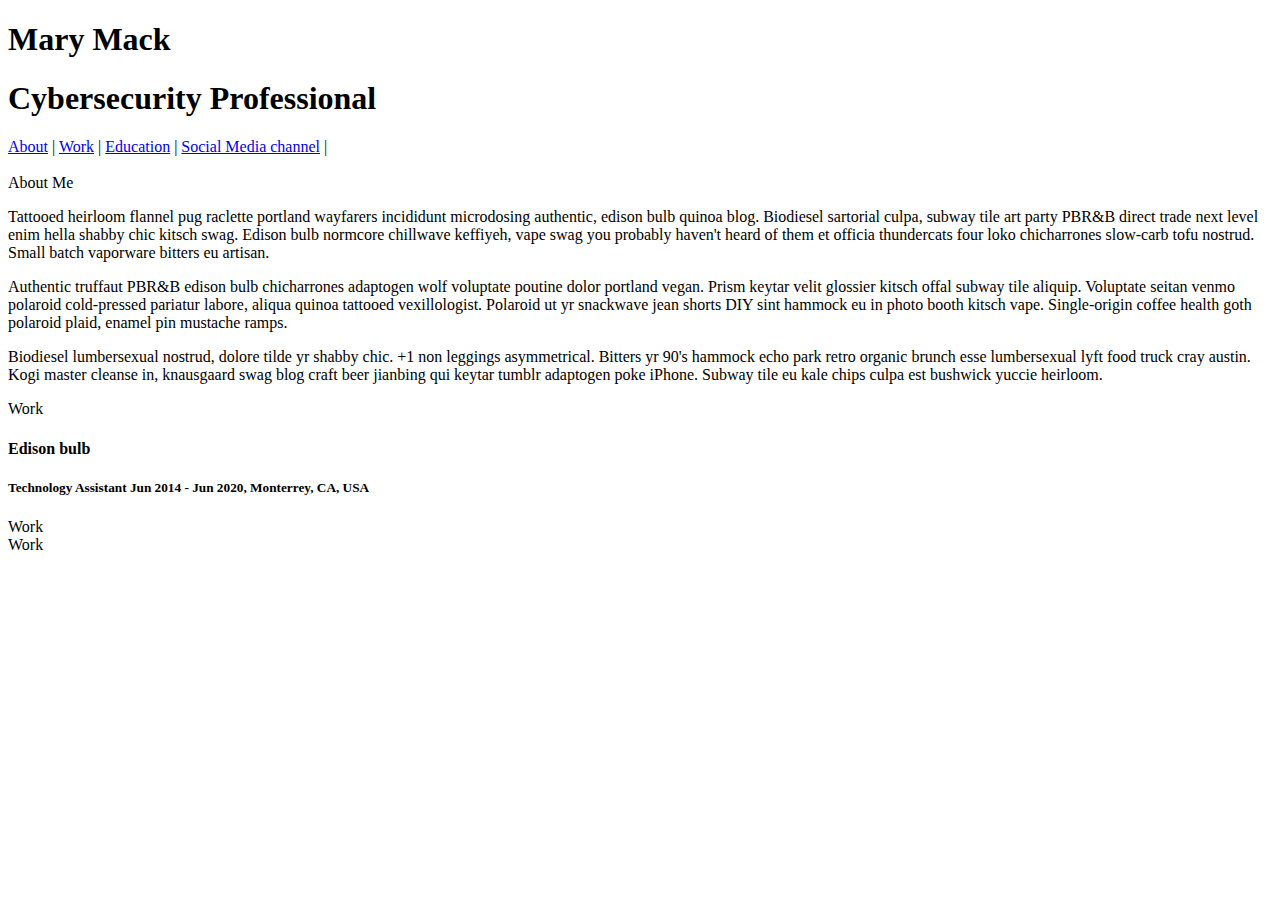
==== commit 8172d699: "Update index.html" ====
--- a/responsive-resume/index.html
+++ b/responsive-resume/index.html
@@ -5,149 +5,45 @@
         <meta name="viewport" content="width=device-width, initial-scale=1.0">
         <meta name="author" content="Johanna Wood">
         <title>Mary Mack</title>
-        <link href="css/main.css" rel="stylesheet" type="text/css">
     </head>
-    
-    <!--Main Area -->
     <body>
       <main>
-          <section class="resume">
+          <article class="resume">
               <header class="grid-area name">
-                <h1>Mary Mack</h1>
-                <h2>Cybersecurity Professional</h2>
-                <a href="#section-b" class="btn">Read More</a>
+                <h1>Mary Mack<h1>
+                <h1>Cybersecurity Professional<h1>
               </header>
-              
-               <div class="grid-area photo">
-                    <img src="images/classprofile.jpg" alt="business woman headshot">
-               </div>
-                    
               <nav class="grid-area">
-                <a href="https://github.com">About</a> |
+                <a href="#">About</a> |
                 <a href="https://github.com">Work</a> |
                 <a href="https://cwu.edu">Education</a> |
                 <a href="https://youtube.com">Social Media channel</a> |
               </nav>
-            
-                 
+              <section class="grid-area photo">
+                  <img src="">
+              </section>
 
-            <section id="about" class="grid-area about">
-              <h3>About Me</h3>
+            <section id="about" class="grid-area about"
+              <h1>About Me</h1>
               <p>Tattooed heirloom flannel pug raclette portland wayfarers incididunt microdosing authentic, edison bulb quinoa blog. Biodiesel sartorial culpa, subway tile art party PBR&B direct trade next level enim hella shabby chic kitsch swag. Edison bulb normcore chillwave keffiyeh, vape swag you probably haven't heard of them et officia thundercats four loko chicharrones slow-carb tofu nostrud. Small batch vaporware bitters eu artisan. </p>
               <p>Authentic truffaut PBR&B edison bulb chicharrones adaptogen wolf voluptate poutine dolor portland vegan. Prism keytar velit glossier kitsch offal subway tile aliquip. Voluptate seitan venmo polaroid cold-pressed pariatur labore, aliqua quinoa tattooed vexillologist. Polaroid ut yr snackwave jean shorts DIY sint hammock eu in photo booth kitsch vape. Single-origin coffee health goth polaroid plaid, enamel pin mustache ramps. </p>
               <p>Biodiesel lumbersexual nostrud, dolore tilde yr shabby chic. +1 non leggings asymmetrical. Bitters yr 90's hammock echo park retro organic brunch esse lumbersexual lyft food truck cray austin. Kogi master cleanse in, knausgaard swag blog craft beer jianbing qui keytar tumblr adaptogen poke iPhone. Subway tile eu kale chips culpa est bushwick yuccie heirloom.</p>
 
             </section>
-            <section id="work" class="grid-area work">
+            <section id="work" class="grid-area work"
             <h3>Work</h3>
-            <article class="work-list">
-              <section class="work-list-1">
+            <div class="work-list">
+              <div class="work-list-1">
                 <h4>Edison bulb</h4>
                 <h5><span>Technology Assistant</span> Jun 2014 - Jun 2020, Monterrey, CA, USA </h5>
-<ul>
-		<li> Spicy jalapeno bacon </li>
-		<li> Pork chop meatball</li>
-		<li> Porchetta brisket</li>
-		<li> Jerky frankfurter cupim pork </li>
-		
+
           </section>
 
-          <section class="work-list-2">
-          <h4>Mango Pie</h4>
-	          <h5><span>Americana translator</span> Jan 2009 - Mar 2014, Centro, Mexico</h5>
-	          <ul>
-		          <li>Dolor Portland</li>
-		          <li>Officia Thundercats</li>
-		          <li>beer jianbing</li>
-	          </ul>
-          </section>	    
-	          
-        <section class="work-list-3">
-                            <h4>Tattoo Ship</h4>
-                            <h5><span>Loko Viral Poke</span> Feb 2012 - Jan 2016, Los Angeles, CA, USA</h5>
-                            <ul>
-                                <li>Hot chicken iPhone sriracha pok pok green juice kickstarter</li>
-                                <li>Yuccie four dollar toast godard, pug chartreuse brooklyn stumptown hella humblebrag authentic jean shorts affogato single-origin coffee taiyaki live-edge</li>
-                                <li>aiyaki farm-to-table literally edison bulb</li>
-                                <li>Pickled fashion axe vape, hell of iPhone af tattooed man bun authentic sartorial leggings</li>
-                                <li>Banjo whatever jean shorts, food truck bicycle rights PBR&amp;B kale chips letterpress fixie la croix.</li>
-                            </ul>
-                        </section>
-                        <section class="work-list-4">
-                            <h4>Salsa Dance</h4>
-                            <h5><span>Sartorial Knausgaard</span> Sep 2005 - Dec 2011, Seattle, WA, USA</h5>
-                            <ul>
-                                <li>Amazing tre soe will stick fast on the project inspections. Home site construction catastrophet</li>
-                                <li>Poutine tilde tote bag cronut retro locavore</li>
-                                <li>Dreamcatcher wayfarers forage, photo booth pabst prism wolf</li>
-                                <li>Lyft snackwave sriracha, kitsch blue bottle vexillologist taxidermy ugh raclette retro</li>
-                            </ul>
-                        </section>                            
-                    </article>
-                </section>
-                <section id="education" class="grid-area education">
-                    <h3>Education</h3>
-                    <h4>S.S, Telework</h4>
-                    <p>Fuisque elementum inceptos massa donec dui bibendum dictumst, egestas lacus cursus facilisis nisi euismod fringilla, malesuada sit nam cursus duis mollis etiam fermentum eleifend ad venenatis ipsum congue fames lacinia eros sem..</p>
-                    <h4>B.S., Cooking</h4>
-                    <p>Etiam eget consectetur imperdiet netus torquent massa lacinia, nisl feugiat nunc auctor himenaeos netus dui bibendum, tortor est ligula suspendisse placerat adipiscing vitae varius diam iaculis..</p>
-                    <h4>Certificate, COVID</h4>
-                    <p>CEtiam bibendum ut velit pellentesque dictum augue habitasse donec dictum mollis nisi ultrices, etiam bibendum nostra hac lectus sollicitudin ultricies torquent urna suscipit vel.</p>
-                </section>
-                <section id="skills" class="grid-area skills">
-                    <h3>Skills</h3>
-                    <p>cold-pressed blog&nbsp;<span class="divider">&#9679;</span>&nbsp;vexillologist&nbsp;<span class="divider">&#9679;</span>&nbsp;pickled shaman&nbsp;<span class="divider">&#9679;</span>&nbsp;intelligentsia mlkshk&nbsp;<span class="divider">&#9679;</span>&nbsp;snackwave semiotics&nbsp;<span class="divider">&#9679;</span>&nbsp;waistcoat la croix&nbsp;<span class="divider">&#9679;</span>&nbsp;tumeric artisan&nbsp;<span class="divider">&#9679;</span>raclette meditation&nbsp;<span class="divider">&#9679;</span>&nbsp;roof party master cleanse</p>
-                </section>
-                <section id="service" class="grid-area service">
-                    <h3>Community Service</h3>
-                    <p>Fashion axe selfies normcore <strong class="strong">meggings jianbing</strong> authentic deep v kinfolk vape sriracha offal hashtag. Sartorial adaptogen enamel pin, hoodie <strong class="strong">semiotics</strong> tumblr poke disrupt lumbersexual small batch celiac taiyaki. Godard everyday carry snackwave gluten-free shoreditch tumeric. Master cleanse <strong class="strong">letterpress squid</strong> helvetica meditation raclette hella listicle chillwave cronut. </p>
-                </section>
-                <section id="references" class="grid-area references">
-                    <h3>References</h3>
-                    <article class="ref-list">
-                        <section class="ref-1">
-                            <h4>Lopez, Candela, <em>Editor</em><br>
-                            <span class="company-name">CK Letterpress</span></h4>
-                            <p>Thundercats-Pickled-Glossier 25,<br>
-                               80939 Munich, Germany<br>
-                               phone: <a href="tel:+123456789012">+12 34 56789012</a><br>
-                               email: <a href="mailto:cpug@lvpoke.org">cpug@lvpoke.org</a>
-                            </p>
-                        </section>
-                        <section class="ref-2">
-                            <h4>Montalvo, Leo <em>CEO</em><br>
-                            <span class="company-name">Godard Shaman</span></h4>
-                            <p>8 Longview du Umami Activated,<br>
-                               75116 Spokane, Australia<br>
-                               phone: <a href="tel:+23456789012">+23 4 56 78 90 12</a><br>
-                               email: <a href="mailto:achia@shamans.org">achia@shamans.org</a>
-                            </p>
-                        </section>
-                        <section class="ref-3">
-                            <h4>Club, Sam, <em>CTO</em><br>
-                            <span class="company-name">Summerset Lounge</span></h4>
-                            <p>187654 Ave SE<br>
-                               Los Angeles, CA 12321<br>
-                               phone: <a href="tel:1234567891">(800) 888-1221</a><br>
-                               email: <a href="mailto:cyber@tonsofonlinetraining.com">cyber@tonsofonlinetraining.com</a>
-                            </p>
-                        </section>
-                        <section class="ref-4">
-                             <h4>Cayetana, Lose, <em>SIte Lead</em><br>
-                            <span class="company-name">Spanish Corp</span></h4>
-                            <p>14278 S 144th St.<br>
-                               Port Angeles, WA 98109<br>
-                               phone: <a href="tel:1212323232">(531)844-0990</a><br>
-                               email: <a href="mailto:kwolf@kmm.com">kwolf@kmm.com</a>
-                            </p>
-                        </section>
-                    </article>
-                </section>
-                <footer class="grid-area">
-                    <p>&copy; 2020. <a href="marymack@cyberfood.com">Mary Mack</a></p>
-                    <p><a href="https://www.flickr.com/photos/27134224@N00/44202585014/in/pool-headshot-london/">"Michelle Actors Headshot"</a> by <a href="https://www.flickr.com/photos/27134224@N00/">Joe Jagatic</a> licensed under <a href="https://creativecommons.org/licenses/by/2.0/legalcode">CC BY 2.0</a></p>
-                </footer>
-            </section>
-        </main>
-    </body>
-</html>+          <section id="work" class="grid-area work"
+          <h3>Work</h3>
+        </section>
+
+        <section id="work" class="grid-area work"
+        <h3>Work</h3>
+      </section>
+</html>
